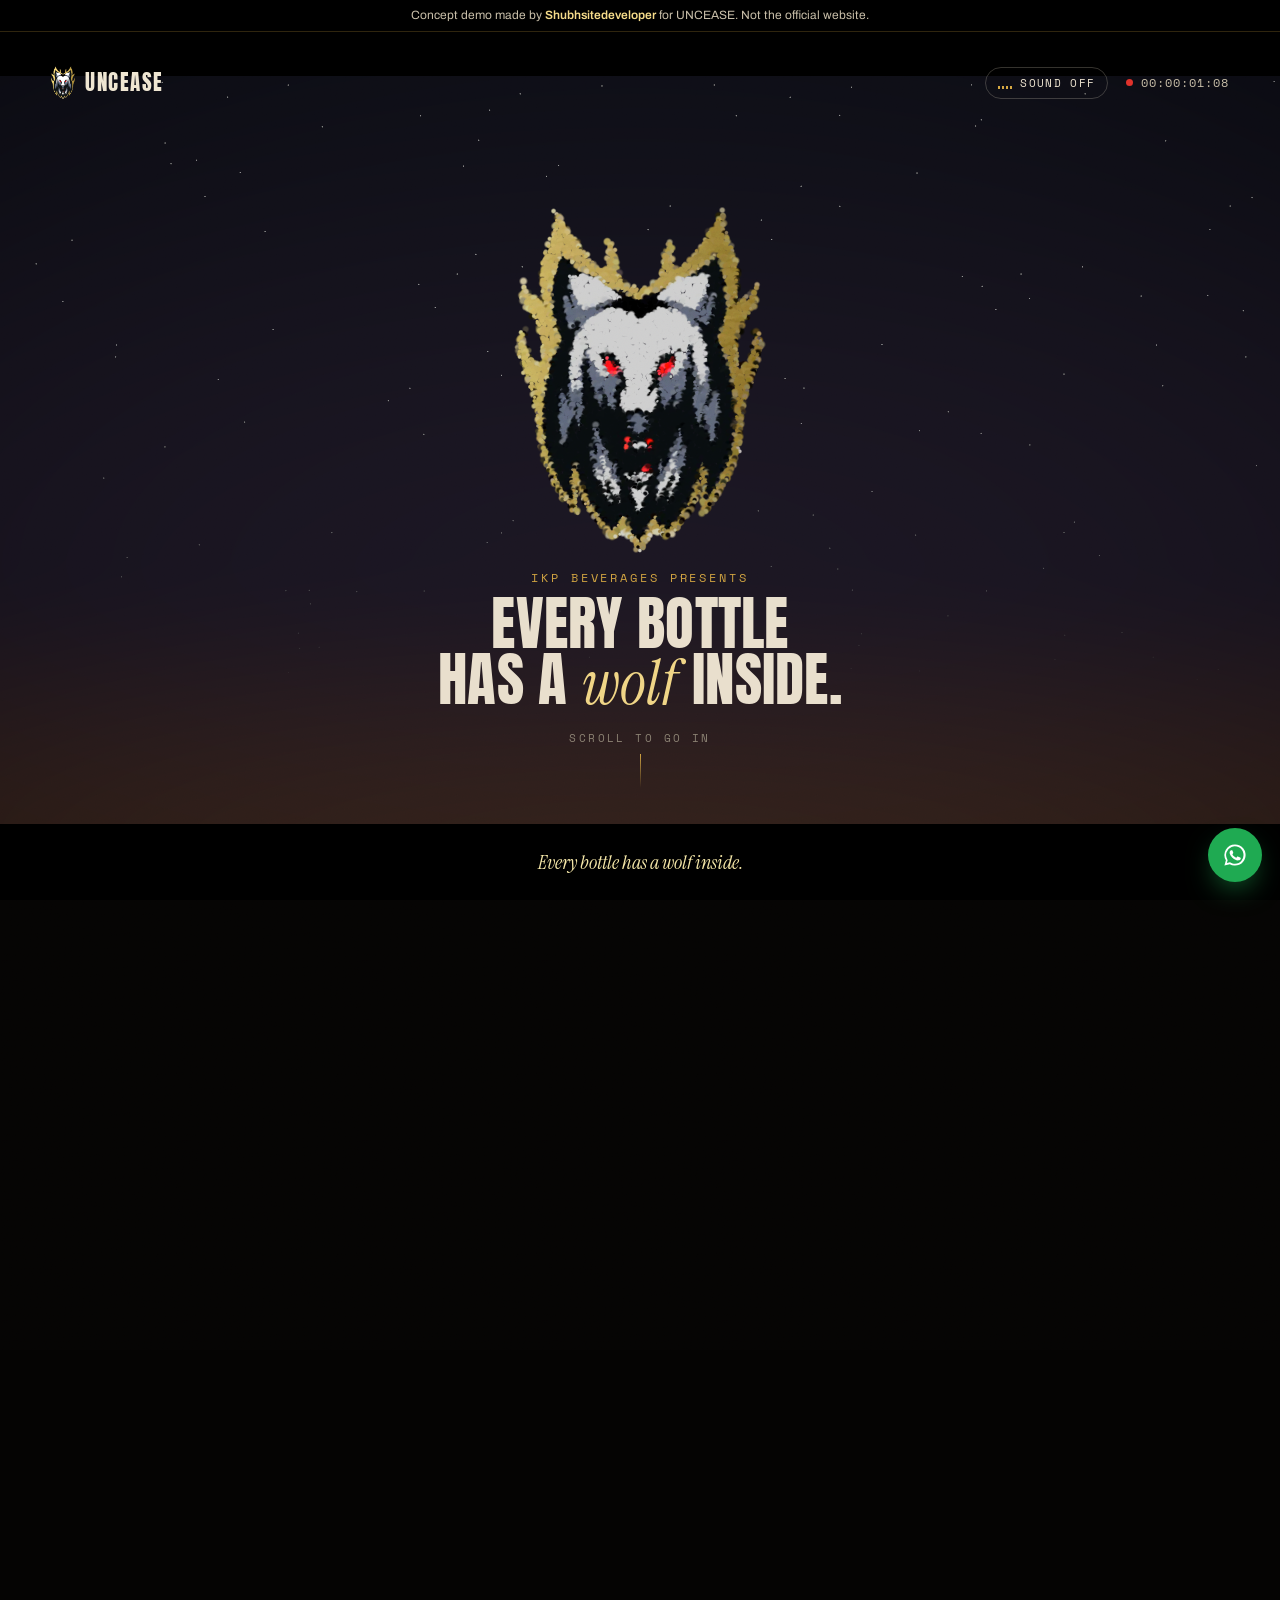
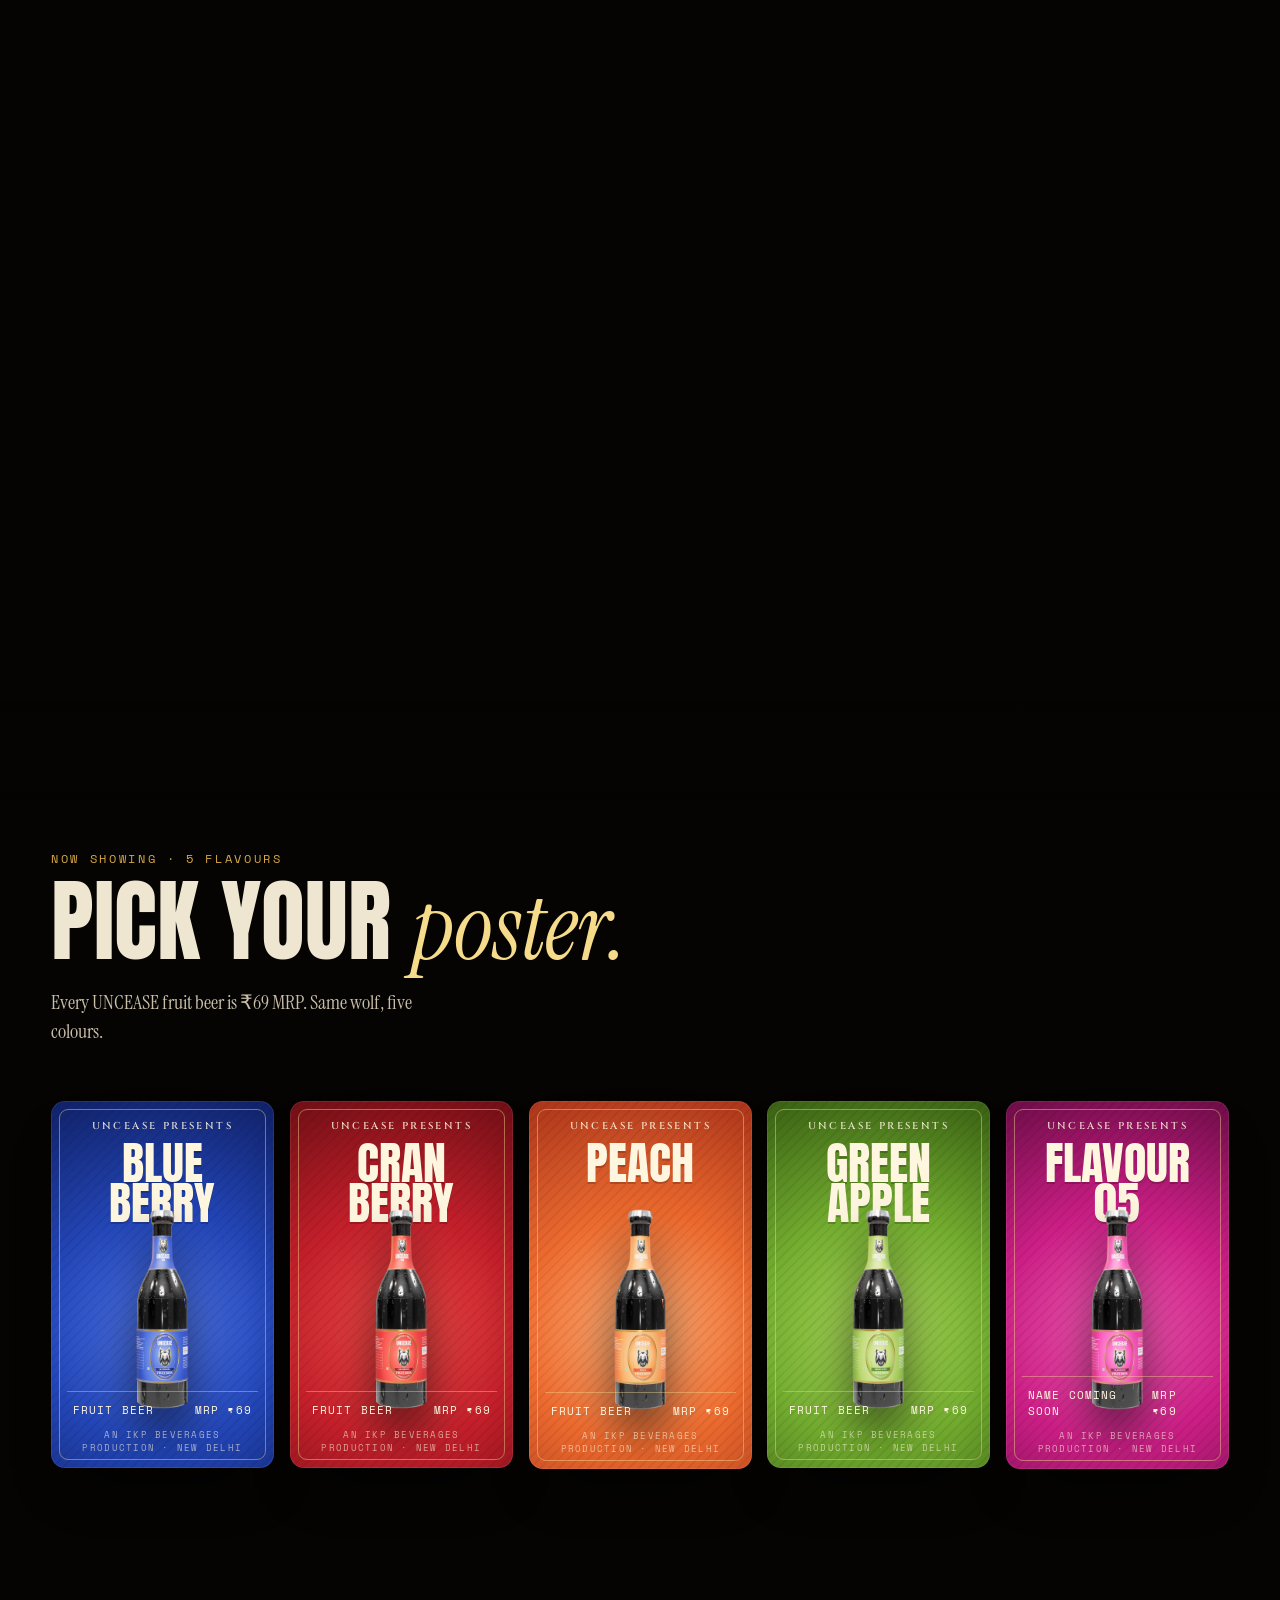
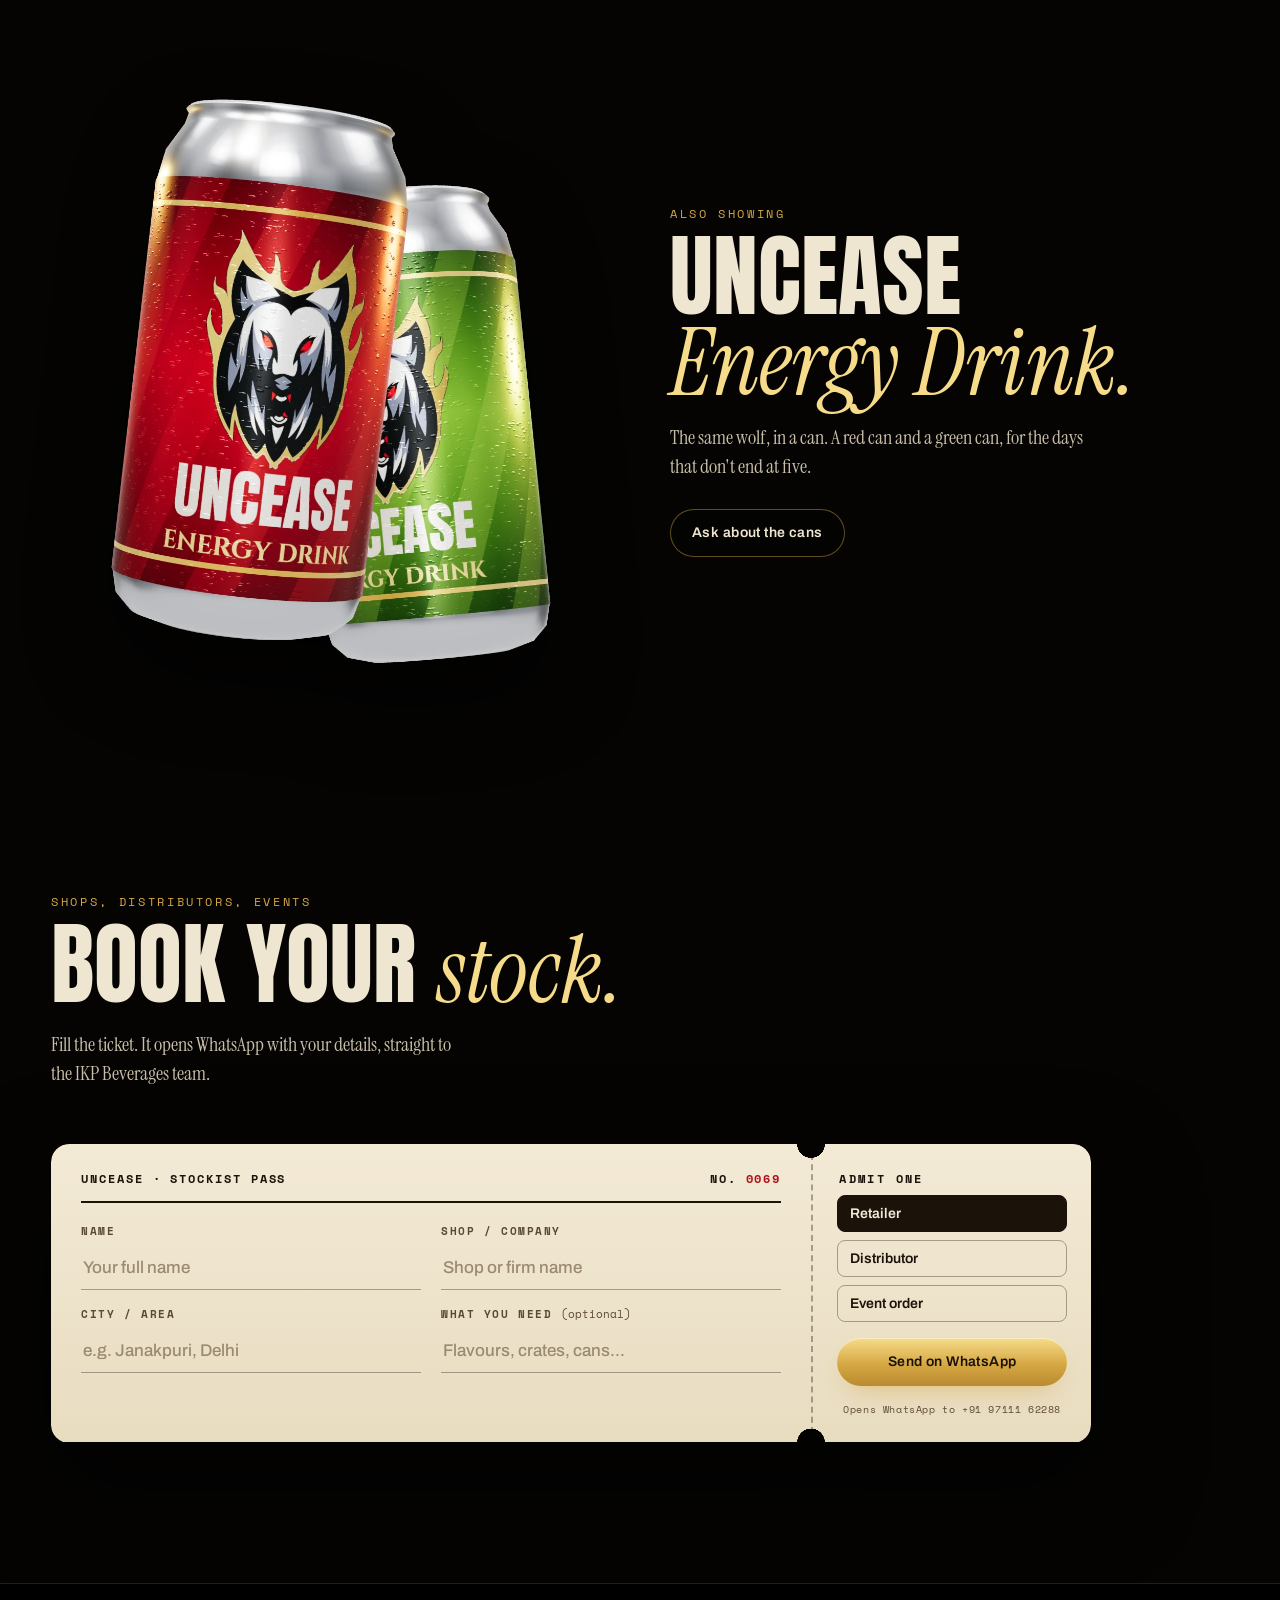
==== demos/uncease-film/index.html @ 134c370e "Add UNCEASE 'Inside the Bottle' film demo; fix v1 label layout and tier detection Co-Authored-By: Cl" ====
<!doctype html>
<html lang="en">
<head>
<meta charset="utf-8">
<meta name="viewport" content="width=device-width, initial-scale=1, viewport-fit=cover">
<meta name="robots" content="noindex,nofollow">
<title>UNCEASE | Inside the Bottle</title>
<meta name="description" content="A one-shot film through a bottle of UNCEASE fruit beer. Five flavours, one wolf. Made by IKP Beverages Company, New Delhi.">
<meta name="theme-color" content="#050403">
<meta property="og:title" content="UNCEASE | Inside the Bottle">
<meta property="og:description" content="Scroll into a bottle of UNCEASE fruit beer. Five flavours, one wolf.">
<meta property="og:image" content="assets/og.jpg">
<link rel="icon" type="image/png" href="assets/wolf-icon.png">
<link rel="preconnect" href="https://fonts.googleapis.com">
<link rel="preconnect" href="https://fonts.gstatic.com" crossorigin>
<link href="https://fonts.googleapis.com/css2?family=Anton&family=Archivo:wght@400;500;600;700&family=Cinzel:wght@600;700&family=Instrument+Serif:ital@0;1&family=Space+Mono:wght@400;700&display=swap" rel="stylesheet">
<link rel="stylesheet" href="style.css">
</head>
<body class="is-loading">

<div class="ribbon" role="note"><span>Concept demo made by <a href="https://shubhsitedeveloper.github.io/" target="_blank" rel="noopener">Shubhsitedeveloper</a> for UNCEASE. Not the official website.</span></div>

<!-- loader: chilling the bottle -->
<div class="loader" aria-hidden="true">
  <div class="cap"><svg viewBox="0 0 200 200"><defs><radialGradient id="cg" cx="40%" cy="35%" r="70%"><stop offset="0" stop-color="#fff3c4"/><stop offset=".45" stop-color="#d6a843"/><stop offset="1" stop-color="#6b4a12"/></radialGradient></defs>
    <path d="M100 6 L109 18 L124 9 L129 24 L146 20 L146 37 L163 37 L158 53 L174 59 L164 72 L177 83 L163 92 L171 106 L155 111 L158 127 L141 127 L138 143 L122 139 L115 154 L102 145 L92 158 L82 145 L68 154 L62 139 L46 142 L44 126 L27 125 L31 109 L16 102 L25 89 L12 78 L26 69 L17 55 L33 50 L29 34 L46 35 L46 18 L62 23 L68 8 L82 17 Z" fill="url(#cg)" transform="translate(0 20)"/>
  </svg><img src="assets/wolf-icon.png" alt=""></div>
  <p class="loader__t">Chilling your bottle</p>
  <p class="loader__deg"><b>30</b>°C</p>
</div>

<canvas id="gl" aria-hidden="true"></canvas>
<div class="fade" aria-hidden="true"></div>
<div class="grain" aria-hidden="true"></div>
<div class="bars" aria-hidden="true"><i class="bar bar--t"></i><i class="bar bar--b"></i></div>

<header class="nav">
  <a class="brand" href="#top" aria-label="UNCEASE, back to start"><img src="assets/wolf-icon.png" alt="" width="26" height="36"><span>UNCEASE</span></a>
  <div class="hud-tr">
    <button class="snd" type="button" aria-pressed="false"><span class="snd__eq"><i></i><i></i><i></i><i></i></span><span class="snd__l">Sound off</span></button>
    <span class="tc" aria-hidden="true">00:00:00:00</span>
  </div>
</header>

<main id="top">
  <!-- THE FILM -->
  <section id="film" class="film" aria-label="Inside the bottle, a scroll film">
    <div class="film__stage">
      <!-- intro -->
      <div class="intro">
        <p class="intro__k">IKP Beverages presents</p>
        <h1 class="intro__t">Every bottle<br>has a <em>wolf</em> inside.</h1>
        <p class="intro__cue"><span>Scroll to go in</span><i></i></p>
      </div>
      <!-- chapters -->
      <div class="chap" aria-live="polite">
        <p class="chap__n">Chapter <b>01</b> / 05</p>
        <div class="chap__titles">
          <h2 class="chap__t" data-i="0">Blueberry</h2>
          <h2 class="chap__t" data-i="1">Cranberry</h2>
          <h2 class="chap__t" data-i="2">Peach</h2>
          <h2 class="chap__t" data-i="3">Green Apple</h2>
          <h2 class="chap__t" data-i="4">Flavour 05</h2>
        </div>
        <p class="chap__d">Deep berry colour, lively fizz.</p>
      </div>
      <!-- depth gauge -->
      <div class="gauge" aria-hidden="true">
        <span class="gauge__l">to the cap</span>
        <b class="gauge__v">23.0</b><span class="gauge__u">cm</span>
        <div class="gauge__rail"><i class="gauge__fill"></i>
          <span style="--y:.1;--c:#4f74e6"></span><span style="--y:.3;--c:#ee4a46"></span><span style="--y:.5;--c:#ffb27a"></span><span style="--y:.7;--c:#a9d65a"></span><span style="--y:.9;--c:#f25bb2"></span>
        </div>
      </div>
      <!-- subtitles -->
      <p class="sub" aria-hidden="true"></p>
      <!-- outro -->
      <div class="outro">
        <p class="outro__hi" lang="hi">रुकना मना है।</p>
        <h2 class="outro__t">Never <em>cease.</em></h2>
        <div class="outro__cta"><a class="btn btn--gold" href="#showing">See the flavours</a><a class="btn btn--ghost" href="#ticket">Stock UNCEASE</a></div>
      </div>
    </div>
  </section>

  <!-- NOW SHOWING -->
  <section id="showing" class="showing">
    <div class="wrap">
      <header class="sec-h rv">
        <p class="eyebrow">Now showing · 5 flavours</p>
        <h2 class="h2">Pick your <em>poster.</em></h2>
        <p class="lede">Every UNCEASE fruit beer is ₹69 MRP. Same wolf, five colours.</p>
      </header>
    </div>
    <div class="posters" tabindex="0" aria-label="Flavour posters, scroll sideways on phones">
      <article class="poster rv" style="--c1:#2346b8;--c2:#0f1f63;--c3:#4f74e6">
        <p class="poster__top">UNCEASE presents</p>
        <h3 class="poster__t">Blue<br>berry</h3>
        <img class="poster__img" src="assets/products/bottle-0.webp" alt="UNCEASE Blueberry fruit beer bottle" width="568" height="2104" loading="lazy">
        <div class="poster__foot"><span>Fruit beer</span><span>MRP ₹69</span></div>
        <p class="poster__cr">An IKP Beverages production · New Delhi</p>
      </article>
      <article class="poster rv" style="--c1:#c4202b;--c2:#6d0d14;--c3:#ee4a46">
        <p class="poster__top">UNCEASE presents</p>
        <h3 class="poster__t">Cran<br>berry</h3>
        <img class="poster__img" src="assets/products/bottle-1.webp" alt="UNCEASE Cranberry fruit beer bottle" width="568" height="2104" loading="lazy">
        <div class="poster__foot"><span>Fruit beer</span><span>MRP ₹69</span></div>
        <p class="poster__cr">An IKP Beverages production · New Delhi</p>
      </article>
      <article class="poster rv" style="--c1:#ee6b2f;--c2:#a7321a;--c3:#ffb27a">
        <p class="poster__top">UNCEASE presents</p>
        <h3 class="poster__t">Peach</h3>
        <img class="poster__img" src="assets/products/bottle-2.webp" alt="UNCEASE Peach fruit beer bottle" width="568" height="2104" loading="lazy">
        <div class="poster__foot"><span>Fruit beer</span><span>MRP ₹69</span></div>
        <p class="poster__cr">An IKP Beverages production · New Delhi</p>
      </article>
      <article class="poster rv" style="--c1:#73ad2f;--c2:#365c12;--c3:#a9d65a">
        <p class="poster__top">UNCEASE presents</p>
        <h3 class="poster__t">Green<br>apple</h3>
        <img class="poster__img" src="assets/products/bottle-3.webp" alt="UNCEASE Green Apple fruit beer bottle" width="568" height="2104" loading="lazy">
        <div class="poster__foot"><span>Fruit beer</span><span>MRP ₹69</span></div>
        <p class="poster__cr">An IKP Beverages production · New Delhi</p>
      </article>
      <article class="poster rv" style="--c1:#cc1f86;--c2:#6a0b45;--c3:#f25bb2">
        <p class="poster__top">UNCEASE presents</p>
        <h3 class="poster__t">Flavour<br>05</h3>
        <img class="poster__img" src="assets/products/bottle-4.webp" alt="UNCEASE fifth flavour fruit beer bottle with pink label" width="568" height="2104" loading="lazy">
        <div class="poster__foot"><span>Name coming soon</span><span>MRP ₹69</span></div>
        <p class="poster__cr">An IKP Beverages production · New Delhi</p>
      </article>
    </div>
  </section>

  <!-- ALSO SHOWING -->
  <section class="also">
    <div class="wrap also__grid">
      <div class="also__img rv"><img src="assets/products/cans-0.webp" alt="UNCEASE Energy Drink, red can and green can" width="899" height="1141" loading="lazy"></div>
      <div class="rv">
        <p class="eyebrow">Also showing</p>
        <h2 class="h2">UNCEASE<br><em>Energy Drink.</em></h2>
        <p class="lede">The same wolf, in a can. A red can and a green can, for the days that don't end at five.</p>
        <a class="btn btn--ghost" href="#ticket">Ask about the cans</a>
      </div>
    </div>
  </section>

  <!-- TICKET (stockist form) -->
  <section id="ticket" class="ticket-sec">
    <div class="wrap">
      <header class="sec-h rv">
        <p class="eyebrow">Shops, distributors, events</p>
        <h2 class="h2">Book your <em>stock.</em></h2>
        <p class="lede">Fill the ticket. It opens WhatsApp with your details, straight to the IKP Beverages team.</p>
      </header>
      <form class="ticket rv" id="ticketForm" novalidate>
        <div class="ticket__main">
          <div class="ticket__head"><span>UNCEASE · Stockist pass</span><span class="ticket__no">No. <b>0069</b></span></div>
          <div class="ticket__grid">
            <div class="field"><label for="t-name">Name</label><input id="t-name" name="name" autocomplete="name" required placeholder="Your full name"></div>
            <div class="field"><label for="t-shop">Shop / company</label><input id="t-shop" name="shop" autocomplete="organization" placeholder="Shop or firm name"></div>
            <div class="field"><label for="t-city">City / area</label><input id="t-city" name="city" autocomplete="address-level2" required placeholder="e.g. Janakpuri, Delhi"></div>
            <div class="field"><label for="t-need">What you need <span class="opt">(optional)</span></label><input id="t-need" name="need" placeholder="Flavours, crates, cans..."></div>
          </div>
          <p class="form__err" role="alert" hidden>Please add your name and city.</p>
        </div>
        <div class="ticket__stub">
          <fieldset><legend>Admit one</legend>
            <label><input type="radio" name="type" value="Retailer" checked><span>Retailer</span></label>
            <label><input type="radio" name="type" value="Distributor"><span>Distributor</span></label>
            <label><input type="radio" name="type" value="Event order"><span>Event order</span></label>
          </fieldset>
          <button class="btn btn--gold" type="submit">Send on WhatsApp</button>
          <p class="ticket__note">Opens WhatsApp to +91 97111 62288</p>
        </div>
      </form>
    </div>
  </section>
</main>

<!-- END CREDITS -->
<footer class="credits">
  <div class="credits__roll">
    <img src="assets/wolf-sm.webp" alt="UNCEASE wolf logo" width="120" height="166" loading="lazy">
    <p class="credits__word">UNCEASE</p>
    <dl>
      <div><dt>Starring</dt><dd>Blueberry · Cranberry · Peach · Green Apple · Flavour 05</dd></div>
      <div><dt>Produced by</dt><dd>IKP Beverages Company</dd></div>
      <div><dt>Shot on location</dt><dd>Plot No. 165/20, Kh. No. 36, Brahm Puri Industrial Area, Phase-I, New Delhi 110041</dd></div>
      <div><dt>Box office</dt><dd><a href="tel:+919711162288">+91 97111 62288</a> · <a href="tel:+919044994388">+91 90449 94388</a></dd></div>
      <div><dt>Storage</dt><dd>Serve chilled. Do not freeze the bottle.</dd></div>
      <div><dt>Site concept</dt><dd><a href="https://shubhsitedeveloper.github.io/" target="_blank" rel="noopener">Shubhsitedeveloper</a></dd></div>
    </dl>
    <p class="credits__end">© 2026 UNCEASE · Trademark of IKP Beverages</p>
  </div>
</footer>

<a class="wa" href="https://wa.me/919711162288?text=Hi%2C%20I%20want%20to%20know%20more%20about%20UNCEASE%20fruit%20beer." target="_blank" rel="noopener" aria-label="Chat on WhatsApp">
  <svg viewBox="0 0 32 32" width="26" height="26" aria-hidden="true"><path fill="currentColor" d="M16 3a13 13 0 0 0-11.2 19.6L3 29l6.6-1.7A13 13 0 1 0 16 3zm0 23.7c-2 0-4-.5-5.7-1.6l-.4-.2-3.9 1 1-3.8-.3-.4A10.7 10.7 0 1 1 16 26.7zm5.9-8c-.3-.2-1.9-.9-2.2-1-.3-.1-.5-.2-.7.2l-1 1.2c-.2.2-.4.2-.7.1-.3-.2-1.4-.5-2.6-1.6-1-.9-1.6-1.9-1.8-2.2-.2-.3 0-.5.1-.7l.5-.6.3-.5c.1-.2 0-.4 0-.6l-1-2.4c-.3-.6-.5-.5-.7-.5h-.6c-.2 0-.6.1-.9.4-.3.3-1.2 1.1-1.2 2.8s1.2 3.2 1.4 3.5c.2.2 2.4 3.6 5.8 5 .8.4 1.4.6 1.9.7.8.3 1.5.2 2.1.1.6-.1 1.9-.8 2.2-1.5.3-.7.3-1.4.2-1.5l-.6-.4z"/></svg>
</a>

<script src="assets/gsap.min.js"></script>
<script src="assets/ScrollTrigger.min.js"></script>
<script src="assets/lenis.min.js"></script>
<script type="importmap">{"imports":{"three":"./assets/three/three.module.js","three/addons/":"./assets/three/addons/"}}</script>
<script type="module" src="app.js"></script>
</body>
</html>
---- demos/uncease-film/style.css ----
:root{
  --ink:#050403; --coal:#0f0c09; --cream:#efe6d2; --cream-2:#c9bfa9; --mute:#8f8676;
  --gold:#d6a843; --gold-hi:#f6dc8a; --gold-lo:#7a5418; --red:#e0322b;
  --ribbon:32px; --gut:clamp(16px,4vw,56px); --bar:0px;
  --ease:cubic-bezier(.2,.7,.2,1); --ease-out:cubic-bezier(.16,1,.3,1);
  --display:'Anton',Impact,'Arial Narrow',sans-serif; --serif:'Instrument Serif',Georgia,serif;
  --mono:'Space Mono',ui-monospace,monospace; --sans:'Archivo',system-ui,sans-serif;
}
*{box-sizing:border-box}
html{background:var(--ink);-webkit-text-size-adjust:100%}
html.lenis,html.lenis body{height:auto}
.lenis.lenis-smooth{scroll-behavior:auto!important}
body{margin:0;background:var(--ink);color:var(--cream);font:400 16px/1.6 var(--sans);-webkit-font-smoothing:antialiased;overflow-x:hidden}
body.is-loading{overflow:hidden;height:100svh}
img{display:block;max-width:100%;height:auto}
a{color:inherit}
em{font-family:var(--serif);font-style:italic;font-weight:400;text-transform:none;letter-spacing:0}
::selection{background:var(--gold);color:var(--ink)}
:focus-visible{outline:2px solid var(--gold-hi);outline-offset:3px;border-radius:4px}

.ribbon{position:fixed;inset:0 0 auto 0;height:var(--ribbon);z-index:95;display:flex;align-items:center;justify-content:center;padding:0 12px;background:#000;color:var(--cream-2);font-size:12px;border-bottom:1px solid rgba(214,168,67,.22)}
.ribbon>span{white-space:nowrap;overflow:hidden;text-overflow:ellipsis}
.ribbon a{color:var(--gold-hi);font-weight:600;text-decoration:none}
@media(max-width:520px){:root{--ribbon:38px}.ribbon{font-size:11px;line-height:1.25;text-align:center}.ribbon>span{white-space:normal}}

/* loader */
.loader{position:fixed;inset:0;z-index:90;background:var(--ink);display:grid;place-items:center;align-content:center;gap:14px;transition:opacity .8s var(--ease),visibility .8s}
.loader.is-out{opacity:0;visibility:hidden}
.cap{position:relative;width:120px;height:120px;animation:spin 6s linear infinite}
.cap svg{width:100%;height:100%;filter:drop-shadow(0 10px 30px rgba(214,168,67,.35))}
.cap img{position:absolute;left:50%;top:50%;width:38%;transform:translate(-50%,-50%);animation:spin 6s linear infinite reverse}
@keyframes spin{to{transform:rotate(360deg)}}
.cap img{animation-name:spinr}@keyframes spinr{from{transform:translate(-50%,-50%) rotate(0)}to{transform:translate(-50%,-50%) rotate(-360deg)}}
.loader__t{margin:10px 0 0;font:400 12px var(--mono);letter-spacing:.22em;text-transform:uppercase;color:var(--mute)}
.loader__deg{margin:0;font:400 54px/1 var(--display);color:var(--cream);font-variant-numeric:tabular-nums}
.loader__deg b{font-weight:400;display:inline-block;min-width:2ch;text-align:right}

/* canvas & overlays */
#gl{position:fixed;inset:0;width:100%;height:100%;z-index:0;display:block}
.fade{position:fixed;inset:0;z-index:3;pointer-events:none;opacity:0;background:#000}
.grain{position:fixed;inset:-50%;z-index:4;pointer-events:none;opacity:.08;mix-blend-mode:overlay;
  background-image:url("data:image/svg+xml,%3Csvg xmlns='http://www.w3.org/2000/svg' width='180' height='180'%3E%3Cfilter id='n'%3E%3CfeTurbulence type='fractalNoise' baseFrequency='.85' numOctaves='2' stitchTiles='stitch'/%3E%3C/filter%3E%3Crect width='100%25' height='100%25' filter='url(%23n)'/%3E%3C/svg%3E");animation:grain 1s steps(5) infinite}
@keyframes grain{0%{transform:translate(0,0)}25%{transform:translate(-3%,2%)}50%{transform:translate(2%,-3%)}75%{transform:translate(-2%,-1%)}100%{transform:translate(0,0)}}
.bars{position:fixed;inset:0;z-index:5;pointer-events:none}
.bar{position:absolute;left:0;right:0;height:var(--bar);background:#000}
.bar--t{top:0}.bar--b{bottom:0}

/* nav + HUD */
.nav{position:fixed;top:calc(var(--ribbon) + max(var(--bar) - 56px, 0px));left:0;right:0;z-index:60;display:flex;align-items:center;justify-content:space-between;padding:14px var(--gut)}
.brand{display:flex;align-items:center;gap:10px;text-decoration:none}
.brand img{width:24px}
.brand span{font:400 21px/1 var(--display);letter-spacing:.07em}
.hud-tr{display:flex;align-items:center;gap:18px}
.tc{font:400 12px var(--mono);letter-spacing:.08em;color:var(--cream-2);font-variant-numeric:tabular-nums}
.tc::before{content:"";display:inline-block;width:7px;height:7px;border-radius:50%;background:var(--red);margin-right:8px;vertical-align:1px;animation:rec 1.2s steps(1) infinite}
@keyframes rec{50%{opacity:.2}}
.snd{display:flex;align-items:center;gap:8px;background:none;border:1px solid rgba(239,230,210,.22);color:var(--cream);border-radius:999px;padding:7px 12px;font:400 11px var(--mono);letter-spacing:.12em;text-transform:uppercase;cursor:pointer;transition:border-color .2s}
.snd:hover{border-color:var(--gold)}
.snd__eq{display:flex;gap:2px;align-items:flex-end;height:12px}
.snd__eq i{width:2px;height:3px;background:var(--gold)}
.snd[aria-pressed=true] .snd__eq i{animation:eq .9s ease-in-out infinite}
.snd__eq i:nth-child(2){animation-delay:.2s}.snd__eq i:nth-child(3){animation-delay:.4s}.snd__eq i:nth-child(4){animation-delay:.1s}
@keyframes eq{0%,100%{height:3px}50%{height:12px}}
@media(max-width:600px){.tc{display:none}}

/* film */
main{position:relative;z-index:6}
.film{position:relative;height:1500vh}
.film__stage{position:sticky;top:0;height:100vh;height:100svh;overflow:hidden}
.intro{position:absolute;left:0;right:0;bottom:calc(var(--bar) + 36px);text-align:center;padding:0 var(--gut)}
.intro__k{margin:0 0 10px;font:400 12px var(--mono);letter-spacing:.24em;text-transform:uppercase;color:var(--gold)}
.intro__t{margin:0;font:400 clamp(38px,4.6vw,76px)/.95 var(--display);text-transform:uppercase;letter-spacing:.005em}
.intro__t em{color:var(--gold-hi);font-size:1.06em}
.intro__cue{margin:18px 0 0;display:flex;flex-direction:column;align-items:center;gap:8px;font:400 11px var(--mono);letter-spacing:.22em;text-transform:uppercase;color:var(--mute)}
.intro__cue i{width:1px;height:34px;background:linear-gradient(var(--gold),transparent);animation:cue 1.8s var(--ease) infinite;transform-origin:top}
@keyframes cue{0%{transform:scaleY(0)}50%{transform:scaleY(1)}100%{transform:scaleY(1);opacity:0}}

.chap{position:absolute;left:var(--gut);bottom:calc(var(--bar) + 40px);right:var(--gut);opacity:0;pointer-events:none}
.chap__n{margin:0 0 6px;font:400 12px var(--mono);letter-spacing:.2em;text-transform:uppercase;color:var(--gold)}
.chap__n b{font-weight:700;color:var(--cream)}
.chap__titles{position:relative;height:clamp(56px,7.4vw,118px);overflow:hidden}
.chap__t{position:absolute;left:0;bottom:0;margin:0;white-space:nowrap;font:400 clamp(56px,7.4vw,118px)/.94 var(--display);text-transform:uppercase;will-change:transform}
.chap__d{margin:12px 0 0;font:italic 400 clamp(19px,1.7vw,24px)/1.3 var(--serif);color:var(--cream)}

.gauge{position:absolute;right:var(--gut);top:50%;transform:translateY(-50%);display:grid;justify-items:end;gap:2px;opacity:0;font-family:var(--mono)}
.gauge__l{font-size:10px;letter-spacing:.2em;text-transform:uppercase;color:var(--mute)}
.gauge__v{font:400 34px/1 var(--display);font-variant-numeric:tabular-nums;color:var(--cream)}
.gauge__u{font-size:11px;color:var(--gold);letter-spacing:.14em;margin-top:-2px}
.gauge__rail{position:relative;width:2px;height:min(38vh,300px);margin-top:12px;background:rgba(239,230,210,.14)}
.gauge__fill{position:absolute;left:0;right:0;bottom:0;height:0;background:linear-gradient(0deg,var(--gold),var(--gold-hi))}
.gauge__rail span{position:absolute;right:-5px;bottom:calc(var(--y) * 100%);width:12px;height:2px;background:var(--c)}
@media(max-width:700px){.gauge{top:auto;bottom:calc(var(--bar) + 150px);transform:none}.gauge__rail{height:120px}.gauge__v{font-size:26px}}

.sub{position:absolute;left:50%;bottom:calc(var(--bar) * .5 - 14px);transform:translateX(-50%);margin:0;max-width:90vw;text-align:center;font:italic 400 clamp(18px,1.6vw,24px)/1.25 var(--serif);color:#f5e7a8;text-shadow:0 1px 0 #000,0 0 12px rgba(0,0,0,.8);opacity:0;transition:opacity .35s;z-index:7;white-space:nowrap}
.sub.on{opacity:1}

.outro{position:absolute;left:0;right:0;bottom:calc(var(--bar) + 34px);text-align:center;padding:0 var(--gut);opacity:0;visibility:hidden}
.outro__hi{margin:0;font:500 16px var(--sans);letter-spacing:.08em;color:var(--gold-hi)}
.outro__t{margin:6px 0 18px;font:400 clamp(64px,11vw,180px)/.86 var(--display);text-transform:uppercase}
.outro__t em{color:var(--gold-hi);font-size:1.05em}
.outro__cta{display:flex;gap:12px;justify-content:center;flex-wrap:wrap}

/* buttons */
.btn{--h:48px;display:inline-flex;align-items:center;justify-content:center;height:var(--h);padding:0 22px;border-radius:999px;font:600 14px/1 var(--sans);letter-spacing:.03em;text-decoration:none;cursor:pointer;border:0;transition:transform .2s var(--ease),box-shadow .3s,color .2s;-webkit-tap-highlight-color:transparent}
.btn:active{transform:scale(.97)}
.btn--gold{background:linear-gradient(180deg,var(--gold-hi),var(--gold) 55%,#b98a30);color:#1a1206;box-shadow:inset 0 1px 0 rgba(255,255,255,.5),0 10px 26px -12px rgba(214,168,67,.8)}
.btn--ghost{background:rgba(0,0,0,.25);color:var(--cream);box-shadow:inset 0 0 0 1px rgba(214,168,67,.45)}
.btn--ghost:hover{box-shadow:inset 0 0 0 1px var(--gold);color:var(--gold-hi)}

/* sections after the film */
.wrap{max-width:1280px;margin:0 auto;padding:0 var(--gut)}
.eyebrow{margin:0 0 14px;font:400 12px var(--mono);letter-spacing:.22em;text-transform:uppercase;color:var(--gold)}
.h2{margin:0;font:400 clamp(48px,7vw,112px)/.9 var(--display);text-transform:uppercase}
.h2 em{color:var(--gold-hi);font-size:1.04em}
.lede{margin:18px 0 0;font:400 clamp(19px,1.6vw,23px)/1.4 var(--serif);color:var(--cream-2);max-width:46ch}
.sec-h{margin-bottom:56px}

.showing{position:relative;padding:150px 0 120px;background:linear-gradient(180deg,rgba(5,4,3,0),var(--ink) 120px)}
.posters{display:grid;grid-template-columns:repeat(5,minmax(0,1fr));gap:16px;max-width:1440px;margin:0 auto;padding:0 var(--gut) 10px}
.poster{position:relative;aspect-ratio:2/3.3;border-radius:14px;overflow:hidden;padding:18px 16px 14px;display:flex;flex-direction:column;isolation:isolate;
  background:radial-gradient(120% 70% at 50% 62%,var(--c3),var(--c1) 45%,var(--c2));box-shadow:0 30px 60px -30px rgba(0,0,0,.9),inset 0 0 0 1px rgba(255,255,255,.08);
  transform:perspective(900px) rotateX(var(--rx,0deg)) rotateY(var(--ry,0deg));transition:transform .5s var(--ease-out)}
.poster::before{content:"";position:absolute;inset:8px;border:1px solid rgba(246,220,138,.45);border-radius:9px;pointer-events:none;z-index:2}
.poster::after{content:"";position:absolute;inset:0;z-index:-1;background:repeating-linear-gradient(135deg,rgba(0,0,0,.06) 0 2px,transparent 2px 7px)}
.poster__top{margin:0;text-align:center;font:600 10px 'Cinzel',serif;letter-spacing:.24em;text-transform:uppercase;color:rgba(255,246,223,.85)}
.poster__t{margin:10px 0 0;text-align:center;font:400 clamp(34px,3.6vw,58px)/.86 var(--display);text-transform:uppercase;color:#fff6df;text-shadow:0 2px 0 rgba(0,0,0,.2);position:relative;z-index:1}
.poster__img{position:absolute;left:50%;bottom:58px;height:55%;width:auto;transform:translateX(-50%) translateY(0);filter:drop-shadow(0 24px 22px rgba(0,0,0,.55));transition:transform .6s var(--ease-out);z-index:1}
.poster:hover .poster__img{transform:translateX(-50%) translateY(-10px) rotate(-2deg)}
.poster__foot{margin-top:auto;display:flex;justify-content:space-between;padding:10px 6px 4px;border-top:1px solid rgba(246,220,138,.4);font:400 11px var(--mono);letter-spacing:.1em;text-transform:uppercase;color:#fff6df;position:relative;z-index:2}
.poster__cr{margin:6px 0 0;text-align:center;font:400 9px var(--mono);letter-spacing:.14em;text-transform:uppercase;color:rgba(255,246,223,.6);position:relative;z-index:2}
@media(max-width:1000px){
  .posters{display:flex;overflow-x:auto;scroll-snap-type:x mandatory;gap:12px;padding-bottom:18px;scrollbar-width:none}
  .posters::-webkit-scrollbar{display:none}
  .poster{flex:0 0 min(72vw,300px);scroll-snap-align:center}
}

.also{padding:90px 0 110px}
.also__grid{display:grid;grid-template-columns:1fr 1fr;gap:60px;align-items:center}
.also__img img{width:min(100%,460px);margin:0 auto;filter:drop-shadow(0 40px 40px rgba(0,0,0,.6))}
.also .btn{margin-top:28px}
@media(max-width:800px){.also__grid{grid-template-columns:1fr;gap:20px}.also__img img{width:min(80%,340px)}}

/* ticket form */
.ticket-sec{padding:110px 0 140px}
.ticket{display:grid;grid-template-columns:1fr 280px;max-width:1040px;filter:drop-shadow(0 40px 50px rgba(0,0,0,.6))}
.ticket__main,.ticket__stub{background:linear-gradient(180deg,#f3ead6,#e8dcc0);color:#1b130a;position:relative}
.ticket__main{border-radius:18px 0 0 18px;padding:26px 30px 28px;-webkit-mask:radial-gradient(circle 14px at 100% 0,transparent 98%,#000) top/100% 51% no-repeat,radial-gradient(circle 14px at 100% 100%,transparent 98%,#000) bottom/100% 51% no-repeat;mask:radial-gradient(circle 14px at 100% 0,transparent 98%,#000) top/100% 51% no-repeat,radial-gradient(circle 14px at 100% 100%,transparent 98%,#000) bottom/100% 51% no-repeat}
.ticket__stub{border-radius:0 18px 18px 0;padding:26px 24px;border-left:2px dashed rgba(27,19,10,.35);display:flex;flex-direction:column;gap:16px;
  -webkit-mask:radial-gradient(circle 14px at 0 0,transparent 98%,#000) top/100% 51% no-repeat,radial-gradient(circle 14px at 0 100%,transparent 98%,#000) bottom/100% 51% no-repeat;mask:radial-gradient(circle 14px at 0 0,transparent 98%,#000) top/100% 51% no-repeat,radial-gradient(circle 14px at 0 100%,transparent 98%,#000) bottom/100% 51% no-repeat}
.ticket__head{display:flex;justify-content:space-between;gap:12px;padding-bottom:14px;margin-bottom:20px;border-bottom:2px solid #1b130a;font:700 12px var(--mono);letter-spacing:.16em;text-transform:uppercase}
.ticket__no b{color:#b0121b}
.ticket__grid{display:grid;grid-template-columns:1fr 1fr;gap:16px 20px}
.field label{display:block;margin-bottom:6px;font:700 11px var(--mono);letter-spacing:.14em;text-transform:uppercase;color:#5b4a33}
.opt{font-weight:400;text-transform:none;letter-spacing:0}
.field input{width:100%;padding:12px 2px 10px;border:0;border-bottom:1.5px solid rgba(27,19,10,.35);background:transparent;color:#1b130a;font:500 17px/1.3 var(--sans);border-radius:0}
.field input::placeholder{color:#9a8a70}
.field input:focus{outline:none;border-bottom-color:#b0121b}
.field input[aria-invalid=true]{border-bottom-color:#d21f1f}
.ticket__stub fieldset{border:0;margin:0;padding:0;display:grid;gap:8px}
.ticket__stub legend{margin-bottom:8px;font:700 12px var(--mono);letter-spacing:.2em;text-transform:uppercase}
.ticket__stub label{position:relative;cursor:pointer}
.ticket__stub label input{position:absolute;opacity:0}
.ticket__stub label span{display:block;padding:10px 12px;border:1.5px solid rgba(27,19,10,.35);border-radius:8px;font:600 14px var(--sans);transition:background .2s,color .2s}
.ticket__stub label input:checked+span{background:#1b130a;color:#f3ead6;border-color:#1b130a}
.ticket__stub label input:focus-visible+span{outline:2px solid #b0121b;outline-offset:2px}
.ticket__stub .btn{margin-top:auto}
.ticket__note{margin:0;font:400 10px var(--mono);letter-spacing:.06em;color:#5b4a33;text-align:center}
.form__err{margin:14px 0 0;color:#b0121b;font:600 14px var(--sans)}
@media(max-width:820px){
  .ticket{grid-template-columns:1fr}
  .ticket__main{border-radius:18px 18px 0 0;-webkit-mask:none;mask:none}
  .ticket__stub{border-radius:0 0 18px 18px;border-left:0;border-top:2px dashed rgba(27,19,10,.35);-webkit-mask:none;mask:none}
  .ticket__grid{grid-template-columns:1fr}
  .ticket__stub fieldset{grid-template-columns:repeat(3,1fr)}
  .ticket__stub label span{text-align:center;padding:10px 4px;font-size:13px}
}

/* end credits */
.credits{position:relative;z-index:6;background:#000;padding:110px var(--gut) 50px;text-align:center;border-top:1px solid rgba(214,168,67,.18)}
.credits__roll img{width:84px;margin:0 auto}
.credits__word{margin:12px 0 50px;font:400 56px/1 var(--display);letter-spacing:.08em}
.credits dl{margin:0 auto;max-width:720px;display:grid;gap:26px}
.credits dt{font:400 11px var(--mono);letter-spacing:.24em;text-transform:uppercase;color:var(--gold)}
.credits dd{margin:6px 0 0;font:400 clamp(19px,1.7vw,24px)/1.35 var(--serif);color:var(--cream)}
.credits a{text-decoration:none;border-bottom:1px solid rgba(214,168,67,.4)}
.credits a:hover{color:var(--gold-hi)}
.credits__end{margin:70px 0 0;font:400 11px var(--mono);letter-spacing:.14em;color:var(--mute);text-transform:uppercase}

.wa{position:fixed;right:18px;bottom:calc(18px + env(safe-area-inset-bottom));z-index:80;width:54px;height:54px;border-radius:50%;display:grid;place-items:center;background:#1faa52;color:#fff;box-shadow:0 12px 30px -10px rgba(31,170,82,.8);transition:transform .25s var(--ease),opacity .3s}
.wa.is-hidden{opacity:0;pointer-events:none;transform:scale(.8)}

.rv{opacity:0;transform:translateY(30px);transition:opacity 1s var(--ease-out),transform 1s var(--ease-out)}
.rv.in{opacity:1;transform:none}
.posters .rv.in{transform:perspective(900px) rotateX(var(--rx,0deg)) rotateY(var(--ry,0deg))}
@media (prefers-reduced-motion: reduce){.grain{animation:none}.rv{opacity:1;transform:none;transition:none}.cap,.cap img{animation:none}}
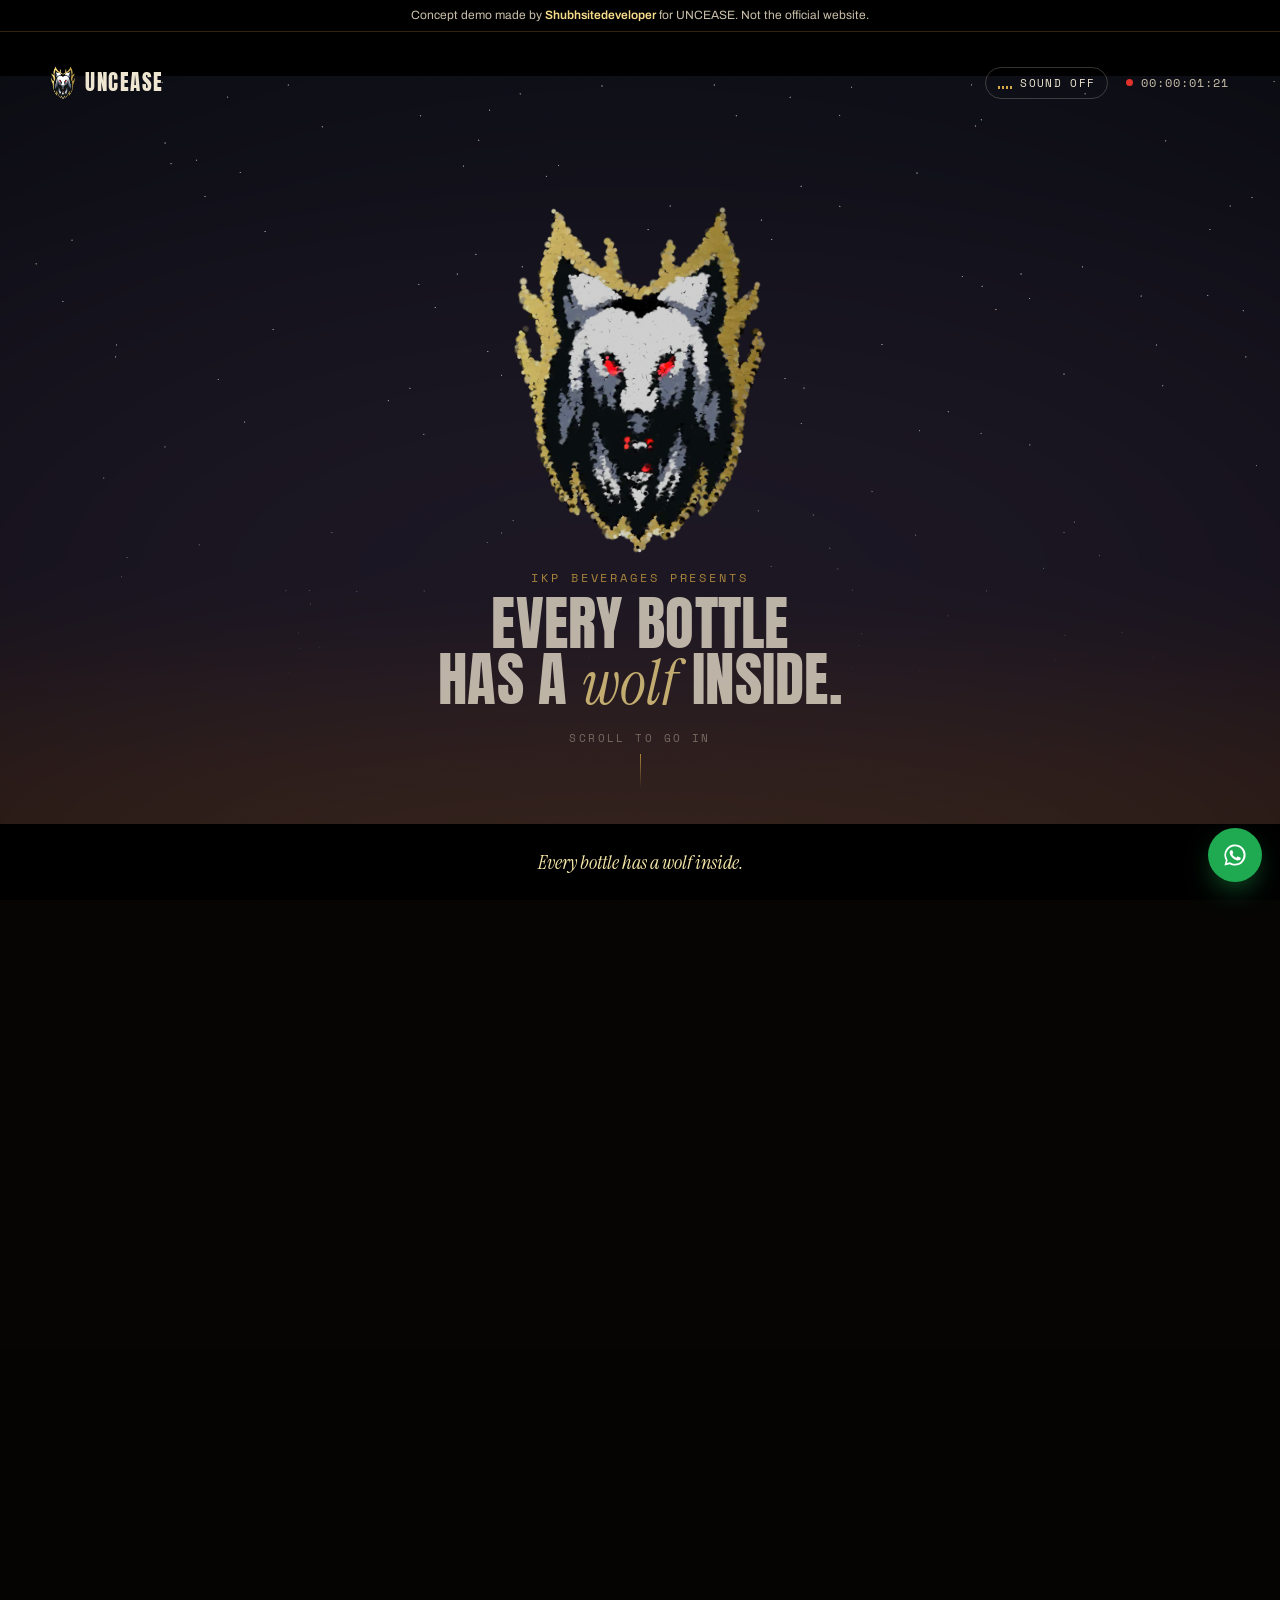
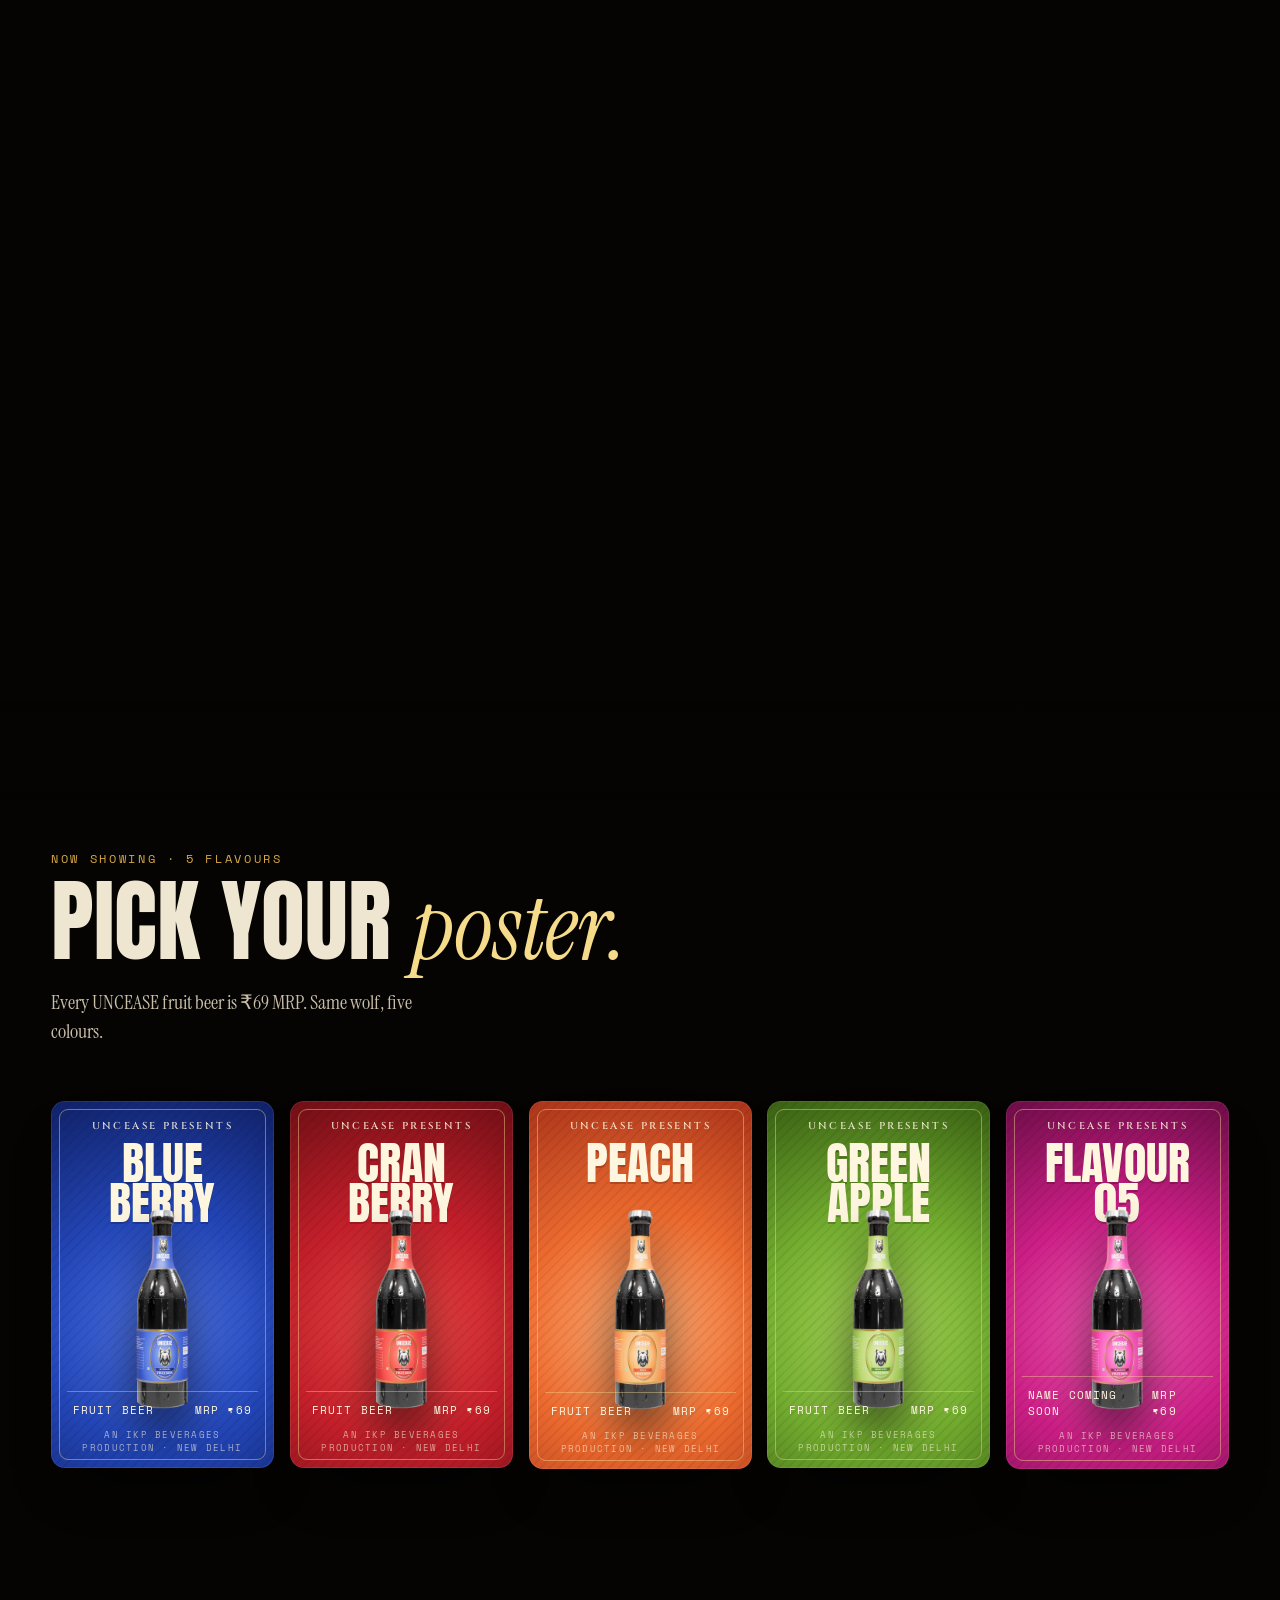
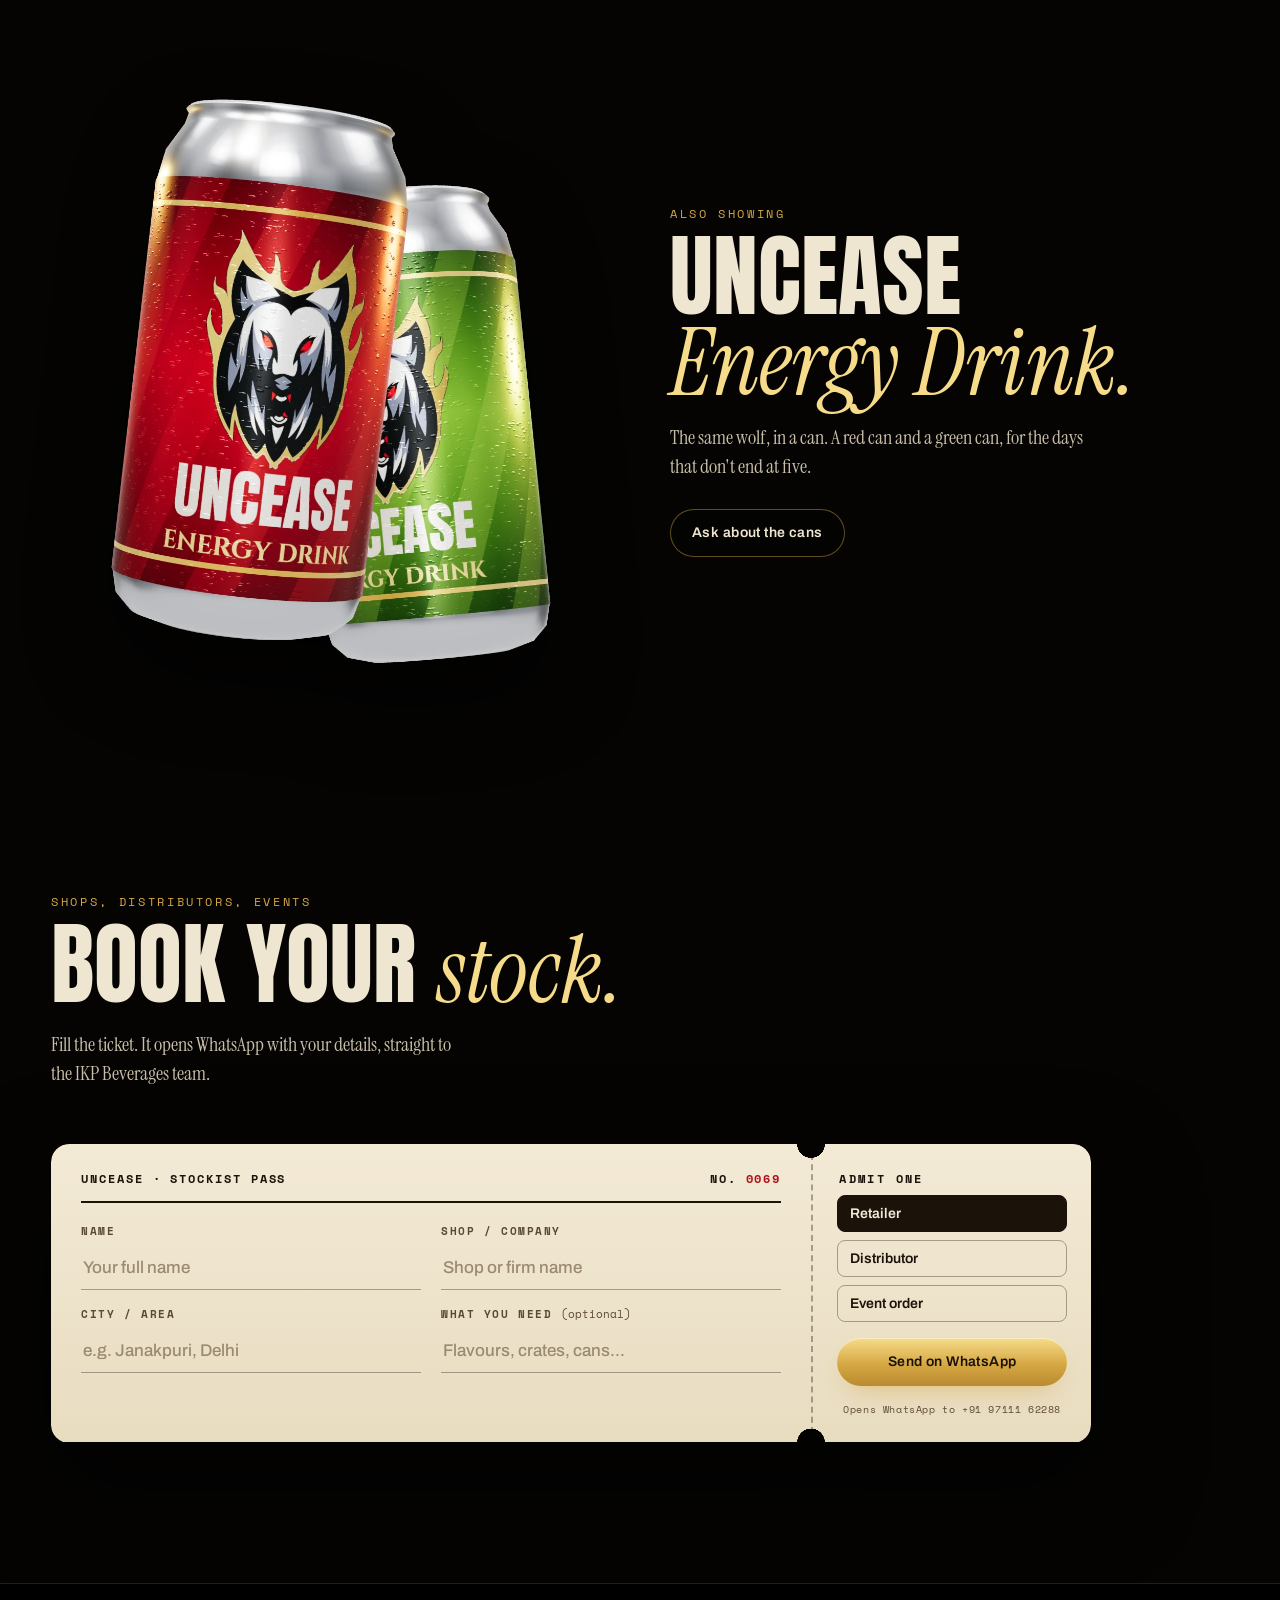
==== commit 691c55df: "Add +91 88514 72887 to UNCEASE demos Co-Authored-By: Claude Opus 5.5 <noreply@anthropic.com> Claude-" ====
--- a/demos/uncease-film/index.html
+++ b/demos/uncease-film/index.html
@@ -186,7 +186,7 @@
       <div><dt>Starring</dt><dd>Blueberry · Cranberry · Peach · Green Apple · Flavour 05</dd></div>
       <div><dt>Produced by</dt><dd>IKP Beverages Company</dd></div>
       <div><dt>Shot on location</dt><dd>Plot No. 165/20, Kh. No. 36, Brahm Puri Industrial Area, Phase-I, New Delhi 110041</dd></div>
-      <div><dt>Box office</dt><dd><a href="tel:+919711162288">+91 97111 62288</a> · <a href="tel:+919044994388">+91 90449 94388</a></dd></div>
+      <div><dt>Box office</dt><dd><a href="tel:+919711162288">+91 97111 62288</a> · <a href="tel:+919044994388">+91 90449 94388</a> · <a href="tel:+918851472887">+91 88514 72887</a></dd></div>
       <div><dt>Storage</dt><dd>Serve chilled. Do not freeze the bottle.</dd></div>
       <div><dt>Site concept</dt><dd><a href="https://shubhsitedeveloper.github.io/" target="_blank" rel="noopener">Shubhsitedeveloper</a></dd></div>
     </dl>
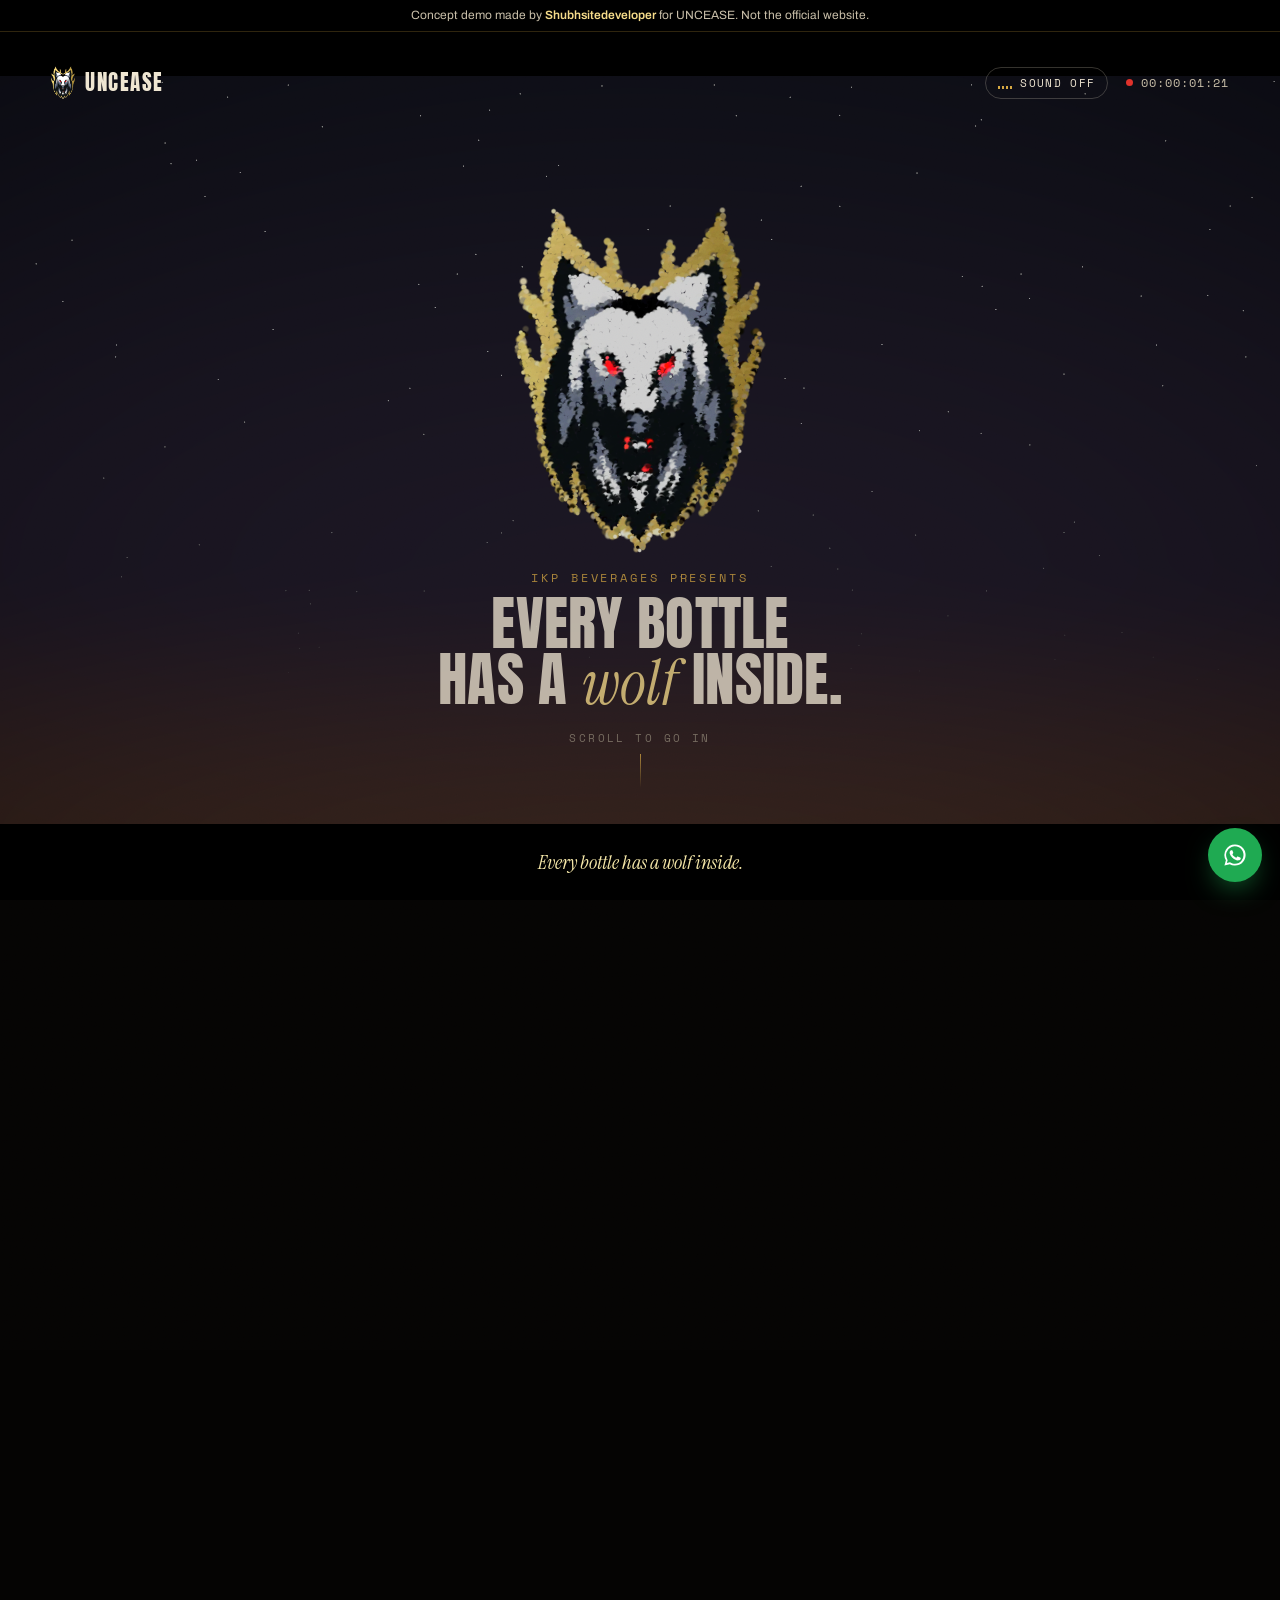
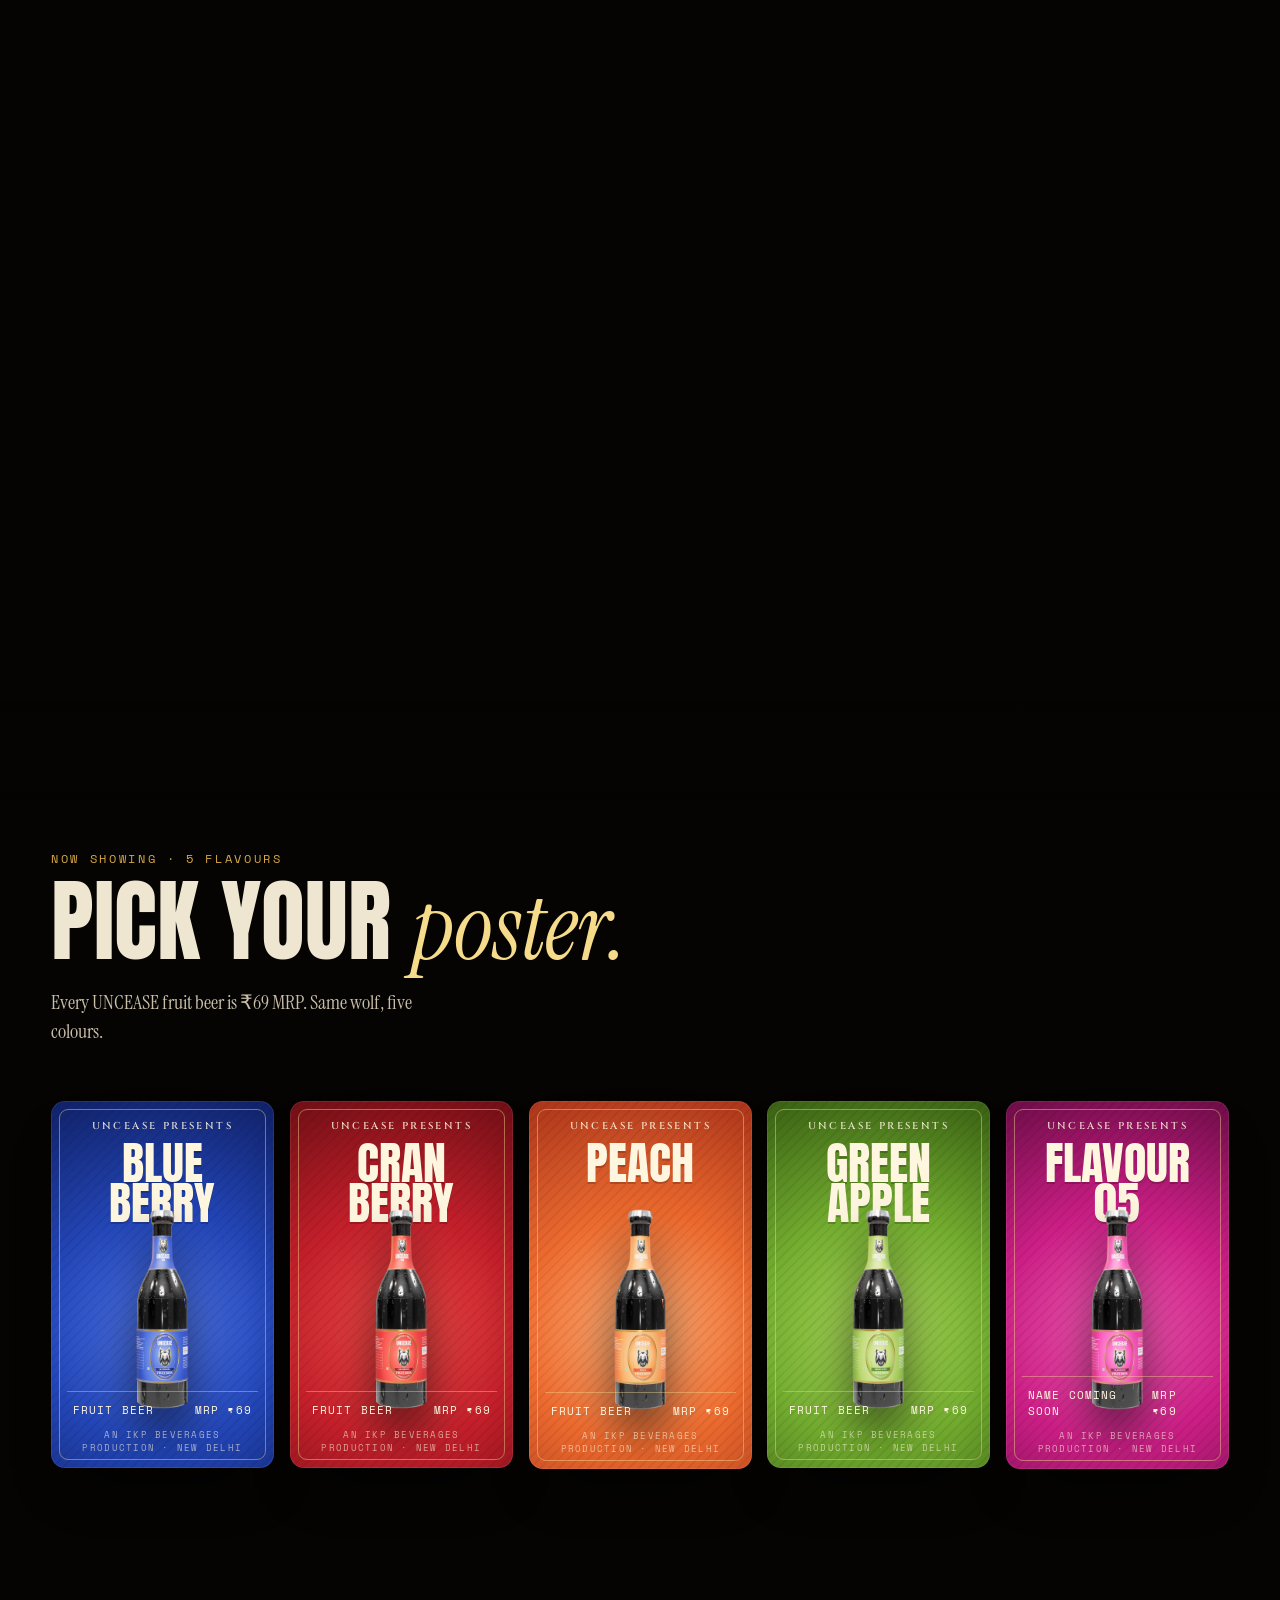
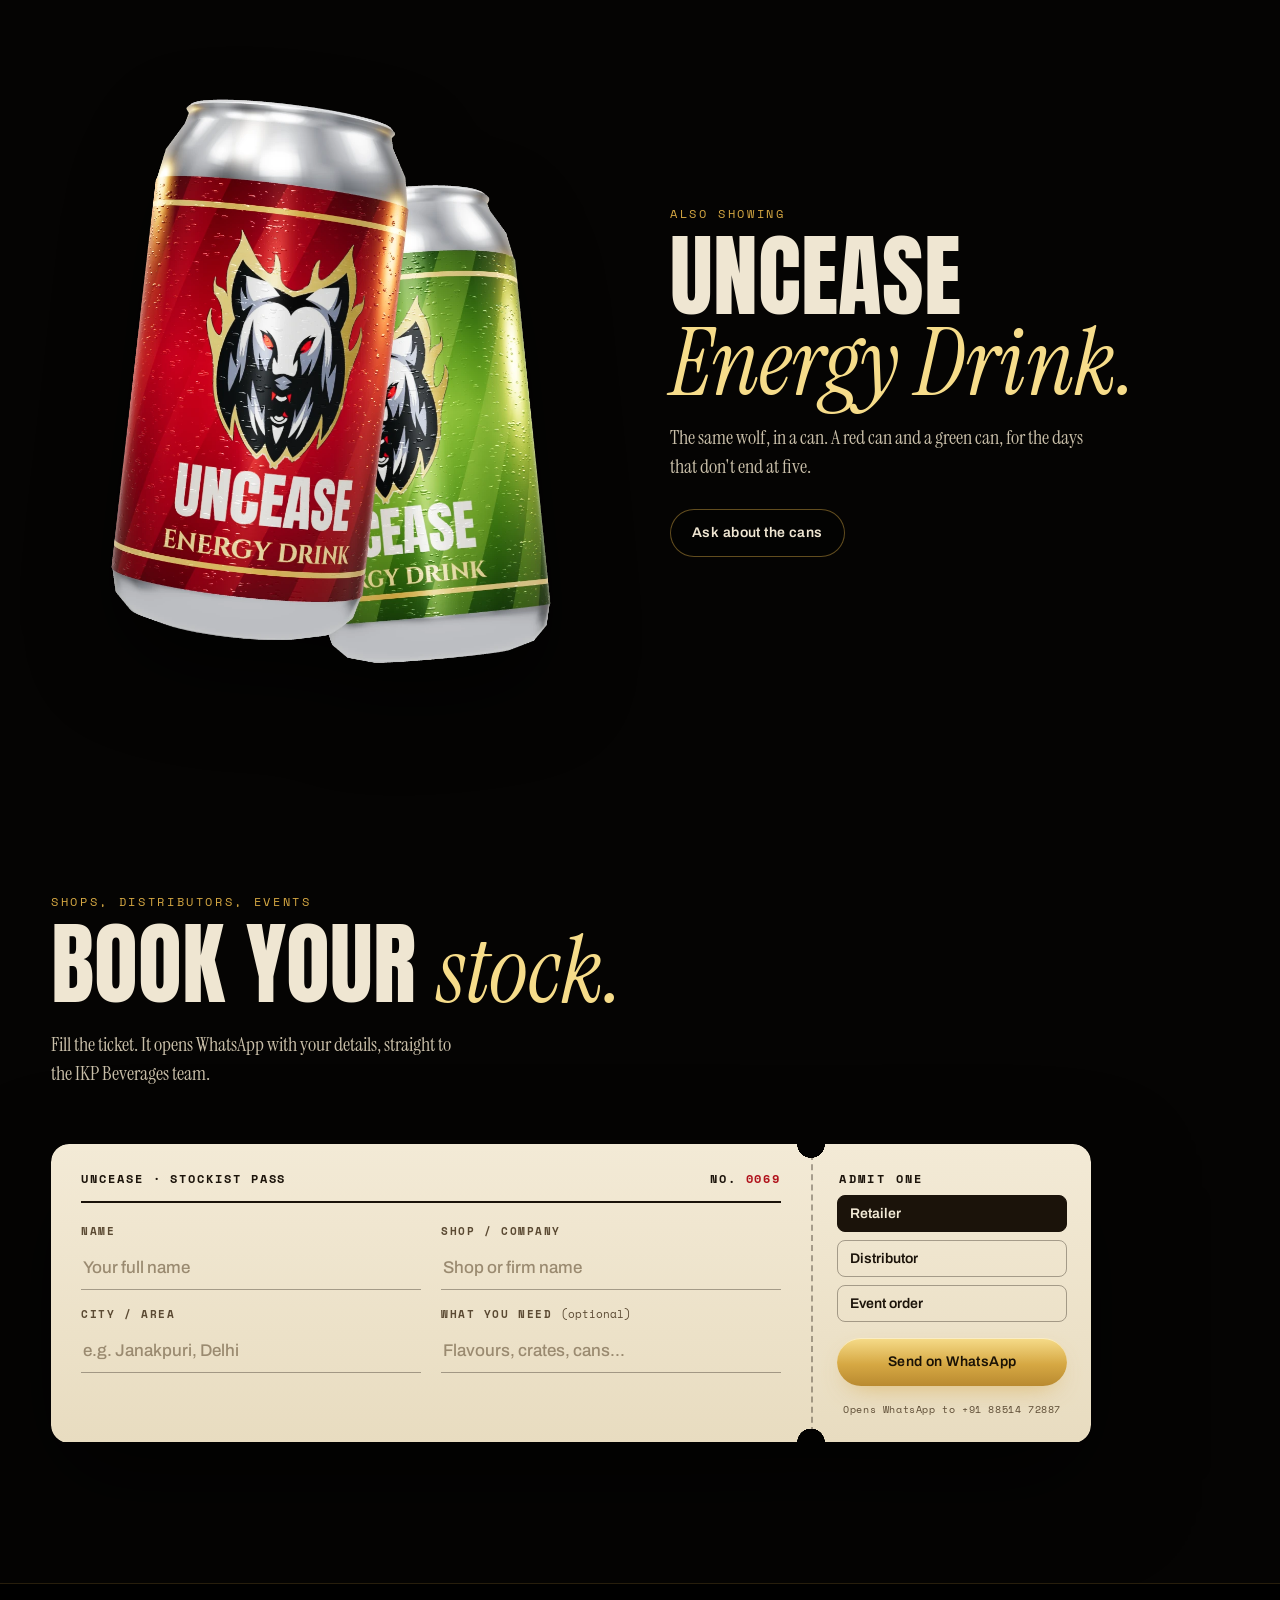
==== commit ff81239c: "UNCEASE demos: WhatsApp to +91 88514 72887 Co-Authored-By: Claude Opus 5.5 <noreply@anthropic.com> C" ====
--- a/demos/uncease-film/index.html
+++ b/demos/uncease-film/index.html
@@ -170,7 +170,7 @@
             <label><input type="radio" name="type" value="Event order"><span>Event order</span></label>
           </fieldset>
           <button class="btn btn--gold" type="submit">Send on WhatsApp</button>
-          <p class="ticket__note">Opens WhatsApp to +91 97111 62288</p>
+          <p class="ticket__note">Opens WhatsApp to +91 88514 72887</p>
         </div>
       </form>
     </div>
@@ -194,7 +194,7 @@
   </div>
 </footer>
 
-<a class="wa" href="https://wa.me/919711162288?text=Hi%2C%20I%20want%20to%20know%20more%20about%20UNCEASE%20fruit%20beer." target="_blank" rel="noopener" aria-label="Chat on WhatsApp">
+<a class="wa" href="https://wa.me/918851472887?text=Hi%2C%20I%20want%20to%20know%20more%20about%20UNCEASE%20fruit%20beer." target="_blank" rel="noopener" aria-label="Chat on WhatsApp">
   <svg viewBox="0 0 32 32" width="26" height="26" aria-hidden="true"><path fill="currentColor" d="M16 3a13 13 0 0 0-11.2 19.6L3 29l6.6-1.7A13 13 0 1 0 16 3zm0 23.7c-2 0-4-.5-5.7-1.6l-.4-.2-3.9 1 1-3.8-.3-.4A10.7 10.7 0 1 1 16 26.7zm5.9-8c-.3-.2-1.9-.9-2.2-1-.3-.1-.5-.2-.7.2l-1 1.2c-.2.2-.4.2-.7.1-.3-.2-1.4-.5-2.6-1.6-1-.9-1.6-1.9-1.8-2.2-.2-.3 0-.5.1-.7l.5-.6.3-.5c.1-.2 0-.4 0-.6l-1-2.4c-.3-.6-.5-.5-.7-.5h-.6c-.2 0-.6.1-.9.4-.3.3-1.2 1.1-1.2 2.8s1.2 3.2 1.4 3.5c.2.2 2.4 3.6 5.8 5 .8.4 1.4.6 1.9.7.8.3 1.5.2 2.1.1.6-.1 1.9-.8 2.2-1.5.3-.7.3-1.4.2-1.5l-.6-.4z"/></svg>
 </a>
 
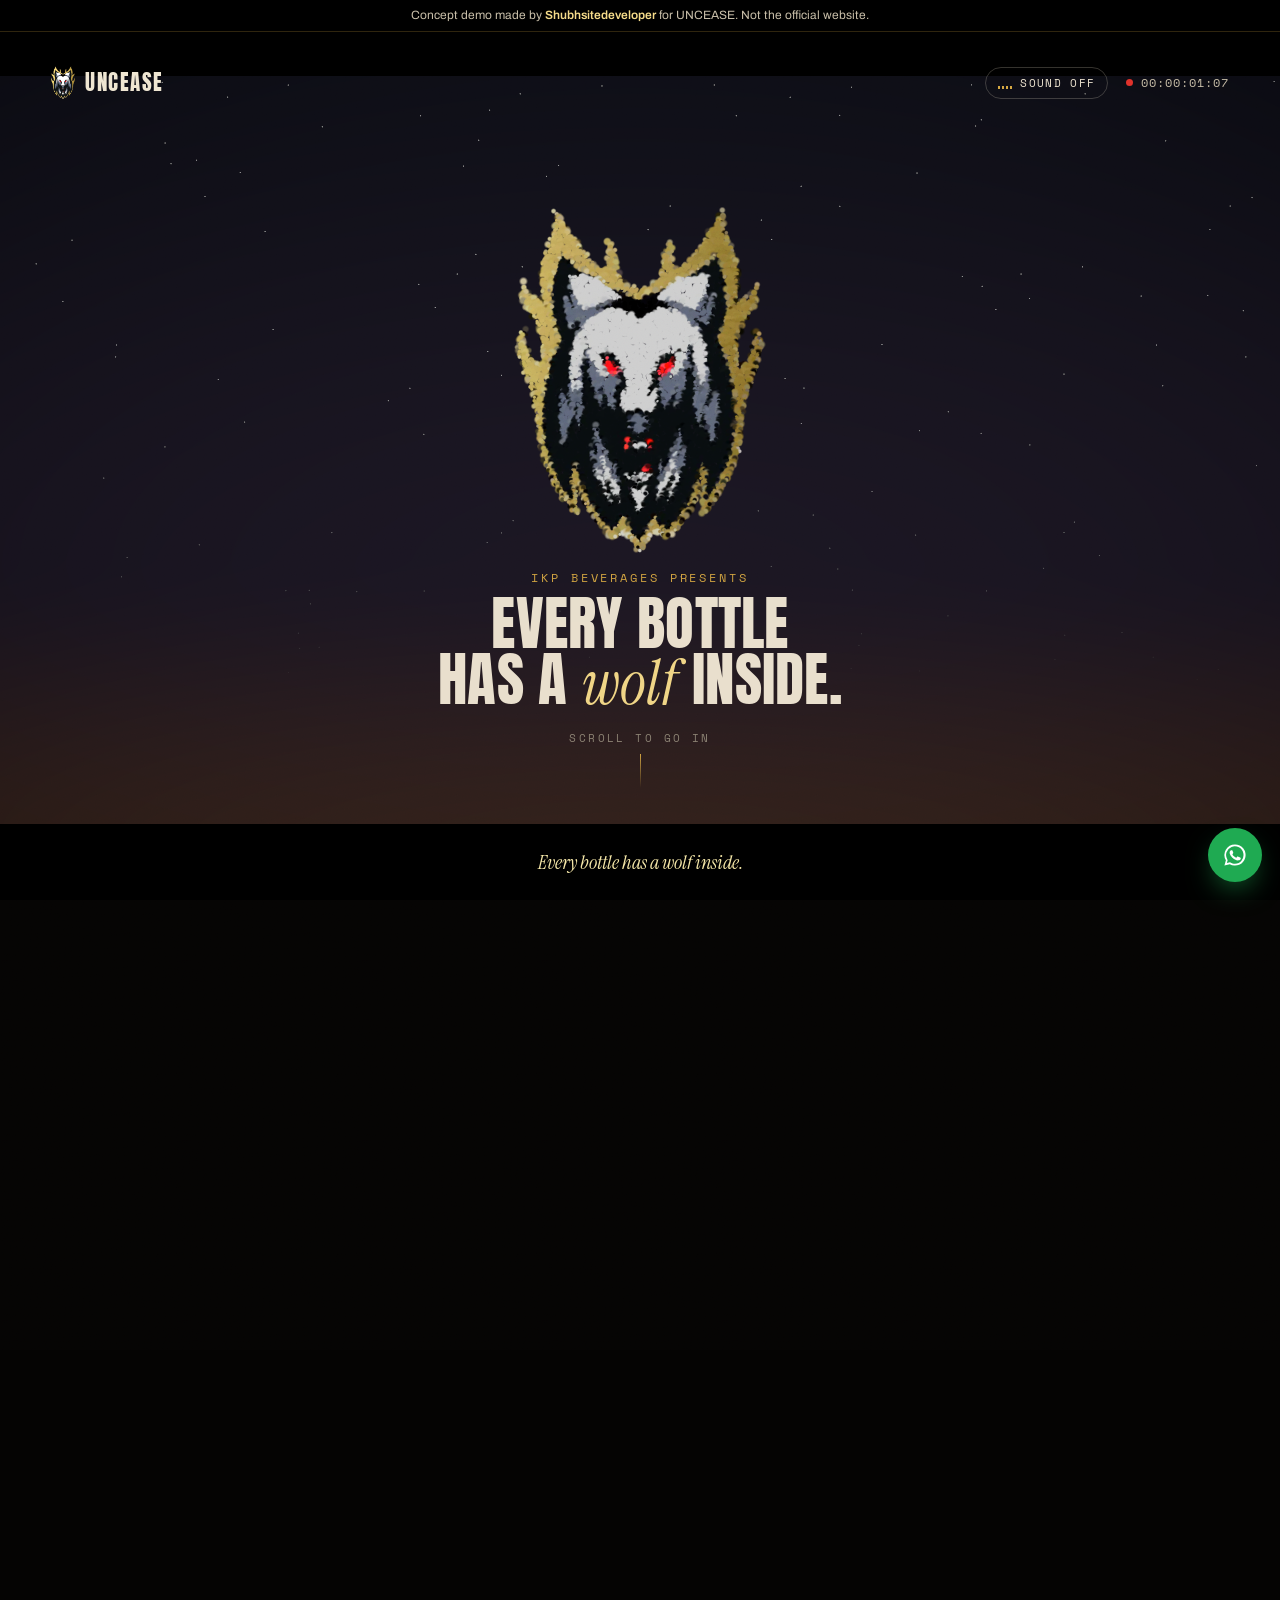
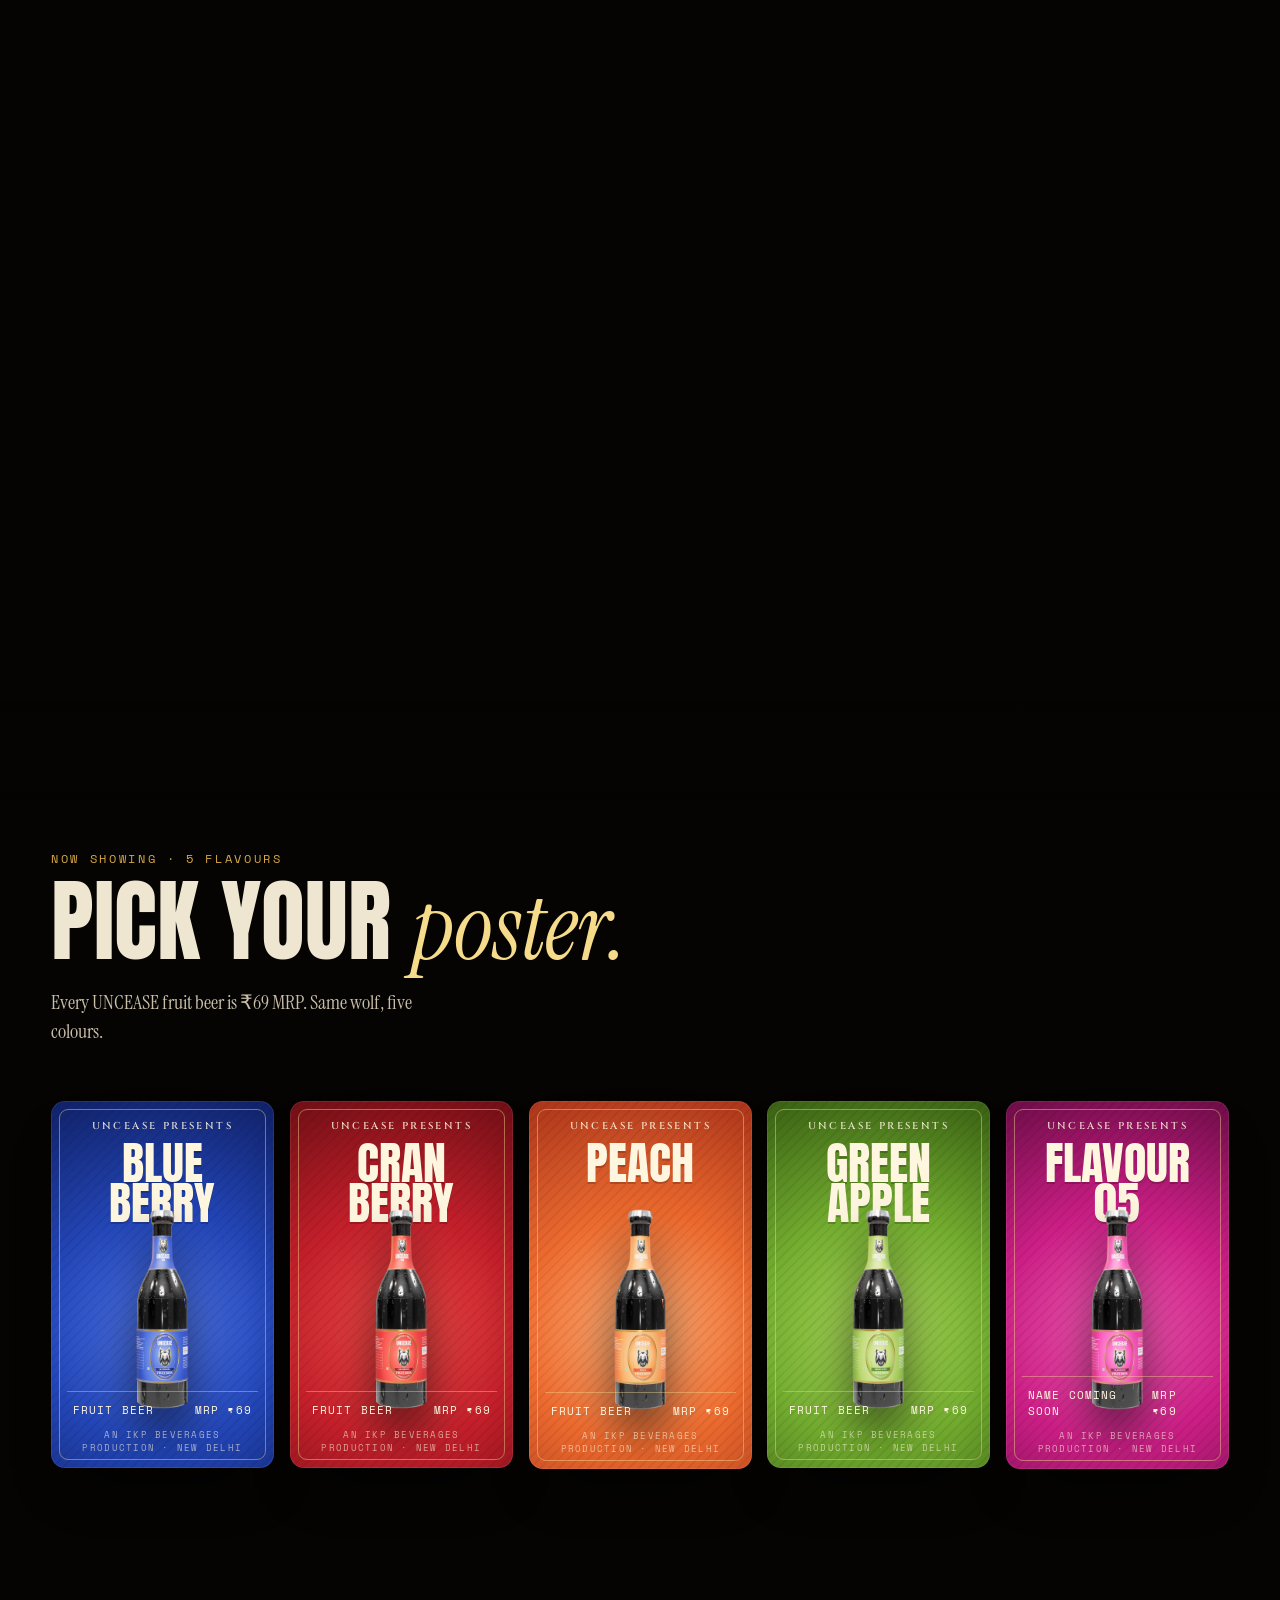
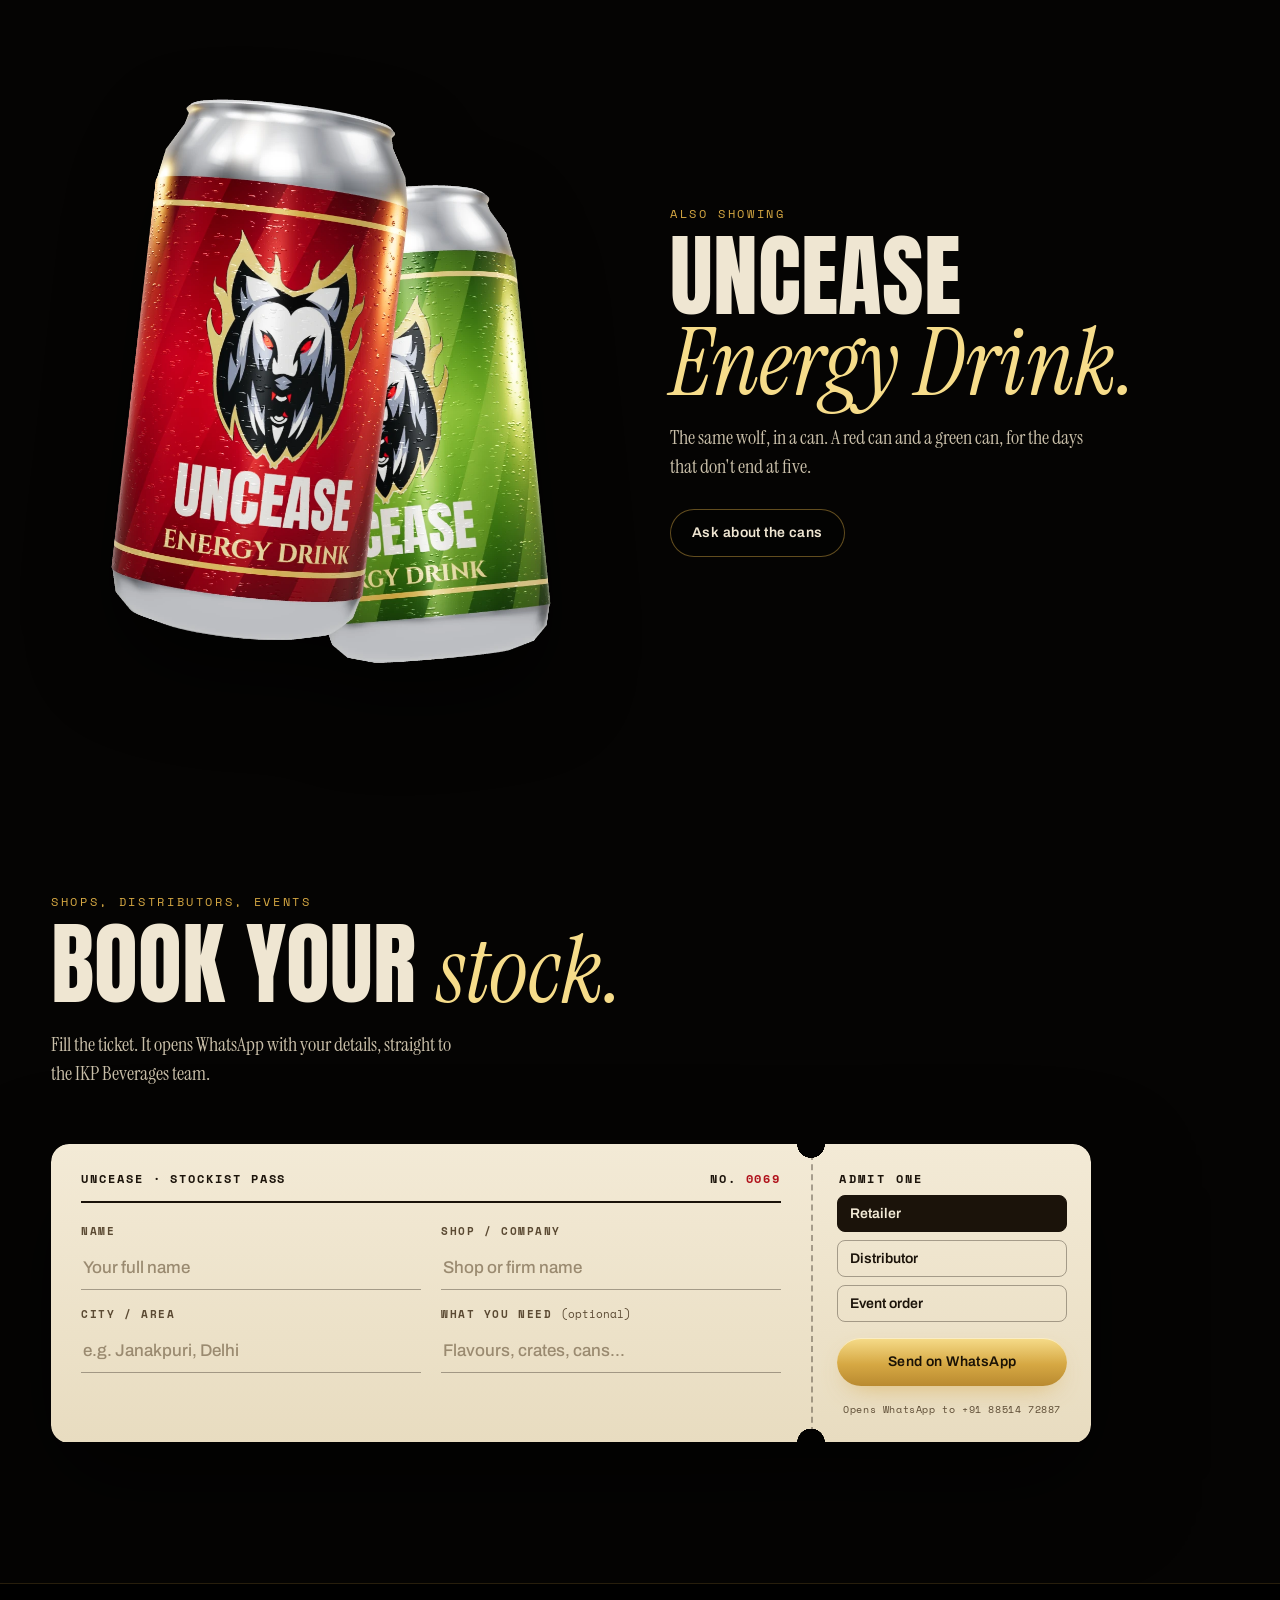
==== commit 77334b6b: "Sync v1 performance work; v2 credits show only +91 88514 72887 Co-Authored-By: Claude Opus 5.5 <nore" ====
--- a/demos/uncease-film/index.html
+++ b/demos/uncease-film/index.html
@@ -186,7 +186,7 @@
       <div><dt>Starring</dt><dd>Blueberry · Cranberry · Peach · Green Apple · Flavour 05</dd></div>
       <div><dt>Produced by</dt><dd>IKP Beverages Company</dd></div>
       <div><dt>Shot on location</dt><dd>Plot No. 165/20, Kh. No. 36, Brahm Puri Industrial Area, Phase-I, New Delhi 110041</dd></div>
-      <div><dt>Box office</dt><dd><a href="tel:+919711162288">+91 97111 62288</a> · <a href="tel:+919044994388">+91 90449 94388</a> · <a href="tel:+918851472887">+91 88514 72887</a></dd></div>
+      <div><dt>Box office</dt><dd><a href="tel:+918851472887">+91 88514 72887</a></dd></div>
       <div><dt>Storage</dt><dd>Serve chilled. Do not freeze the bottle.</dd></div>
       <div><dt>Site concept</dt><dd><a href="https://shubhsitedeveloper.github.io/" target="_blank" rel="noopener">Shubhsitedeveloper</a></dd></div>
     </dl>
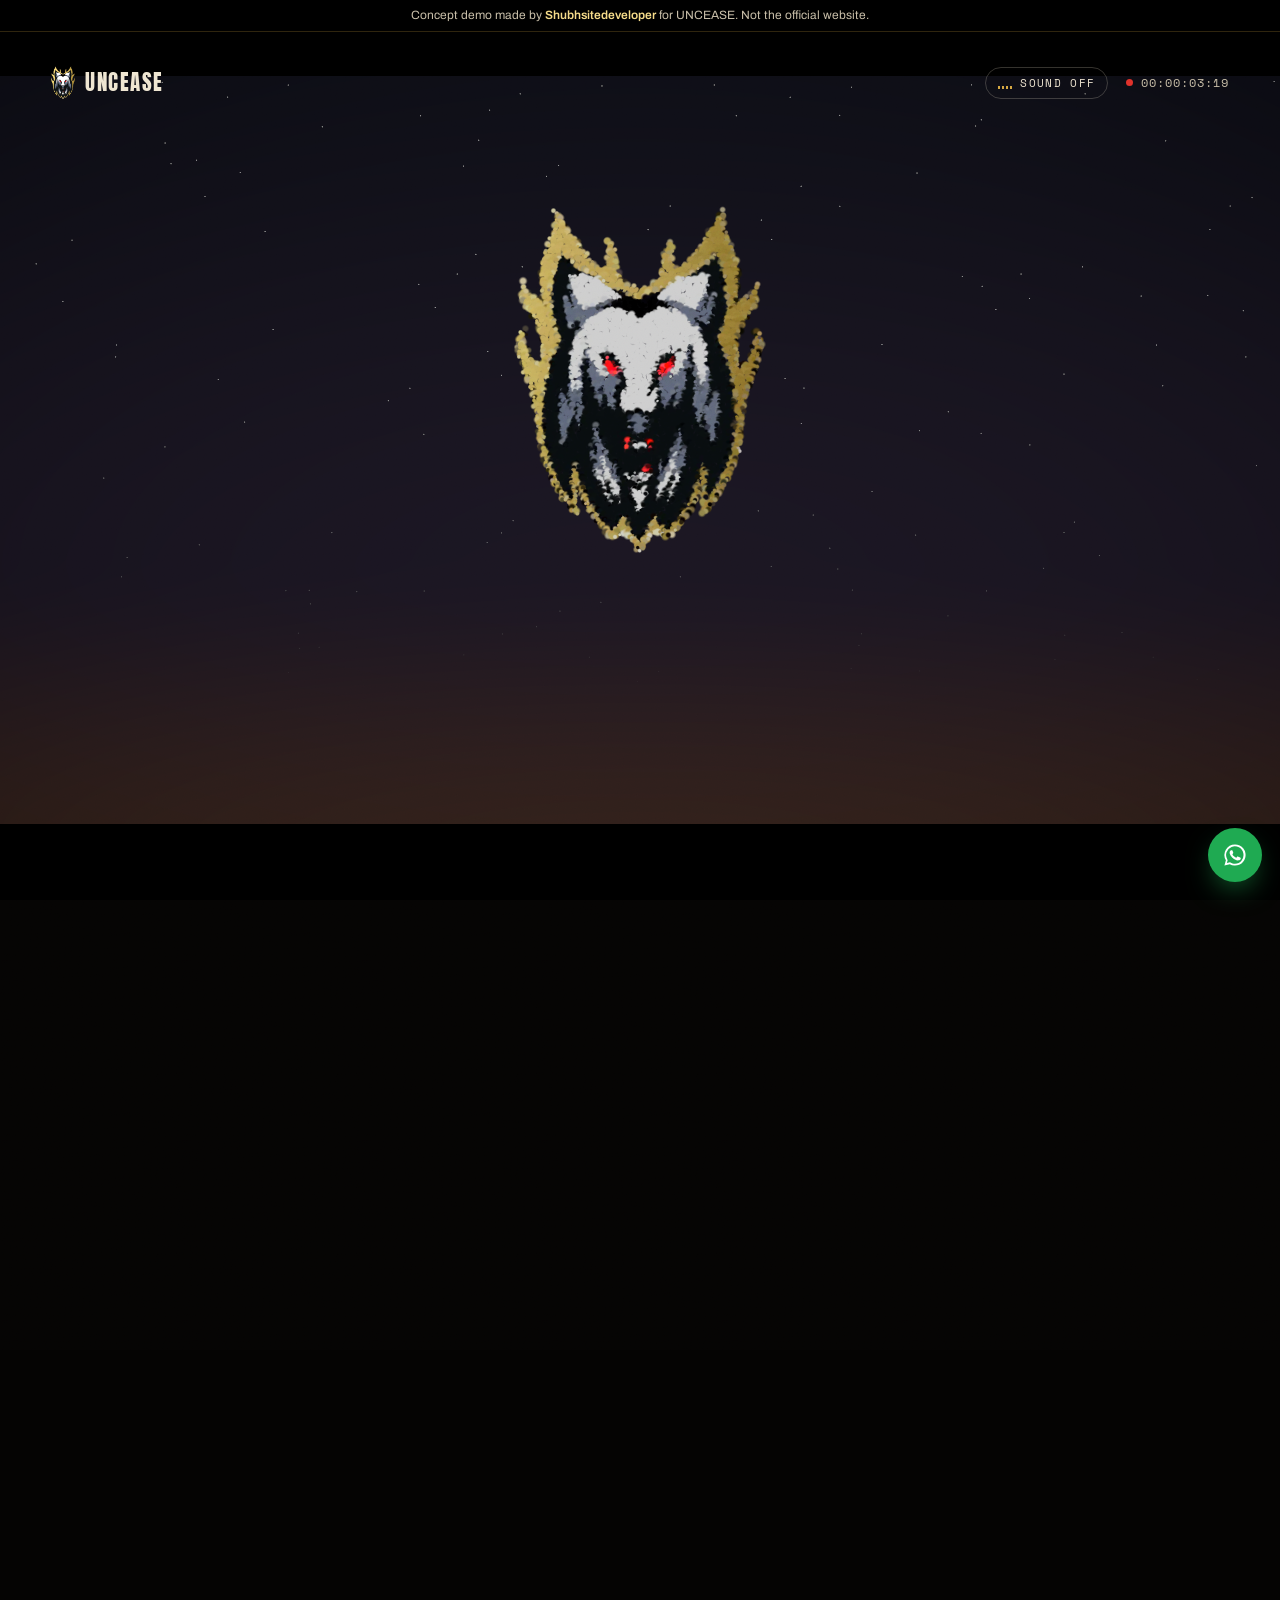
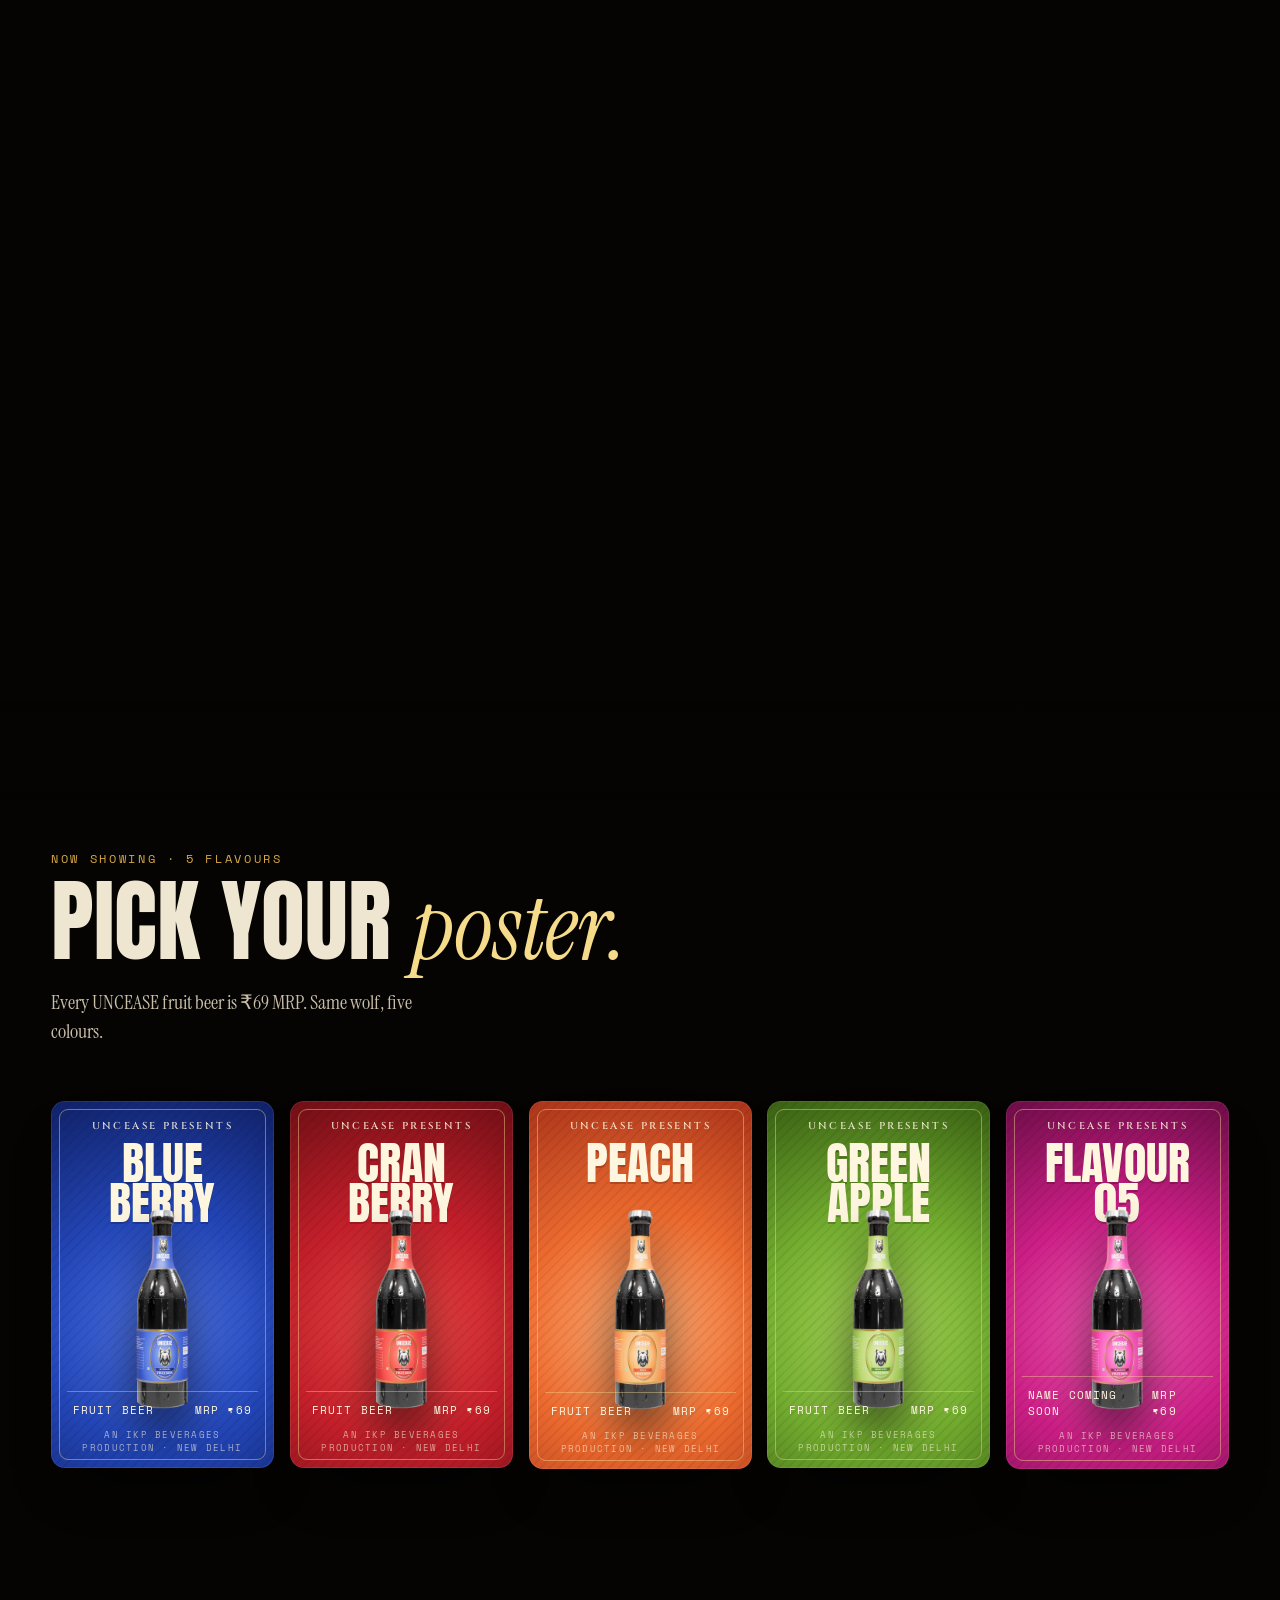
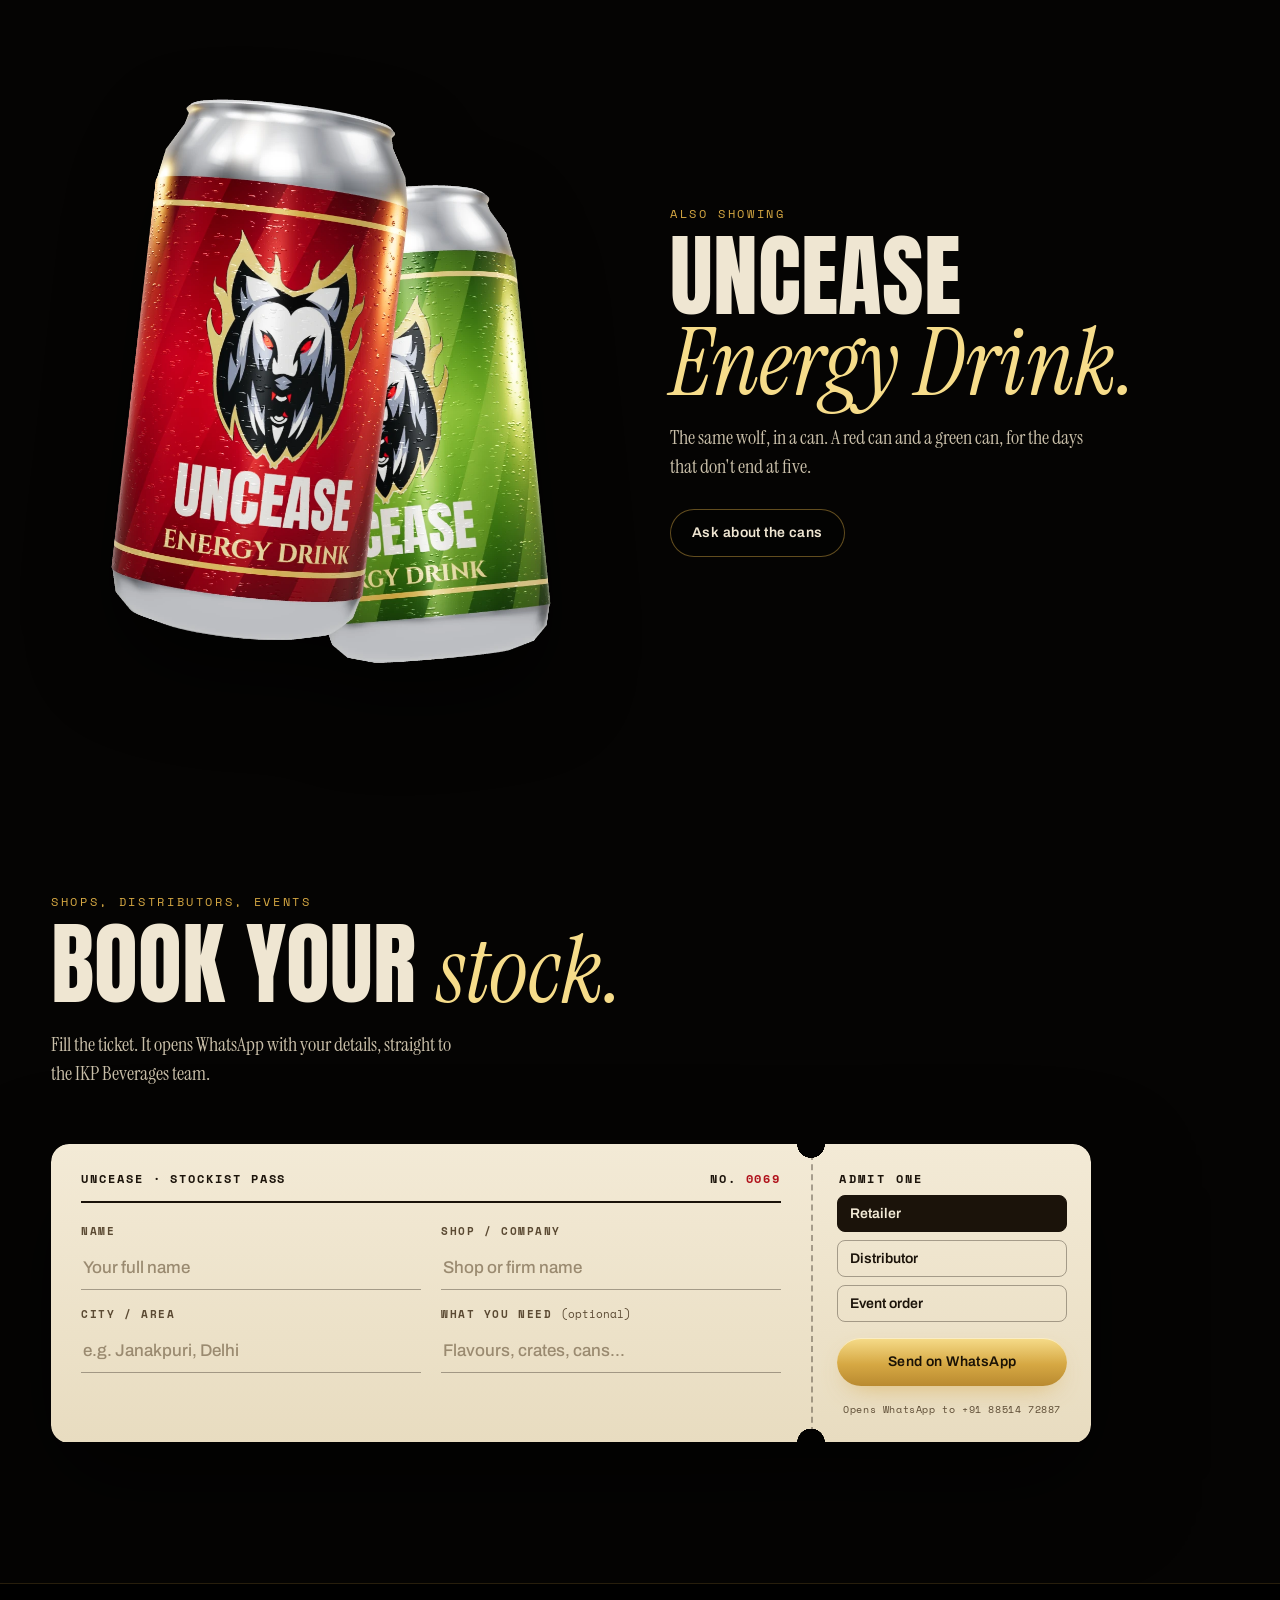
==== commit de03ff84: "v2: add social links to end credits; sync v1 Co-Authored-By: Claude Opus 5.5 <noreply@anthropic.com>" ====
--- a/demos/uncease-film/index.html
+++ b/demos/uncease-film/index.html
@@ -187,6 +187,7 @@
       <div><dt>Produced by</dt><dd>IKP Beverages Company</dd></div>
       <div><dt>Shot on location</dt><dd>Plot No. 165/20, Kh. No. 36, Brahm Puri Industrial Area, Phase-I, New Delhi 110041</dd></div>
       <div><dt>Box office</dt><dd><a href="tel:+918851472887">+91 88514 72887</a></dd></div>
+      <div><dt>Follow the wolf</dt><dd><ul class="social" aria-label="UNCEASE on social media"><li><a href="https://www.instagram.com/uncease__" target="_blank" rel="noopener" aria-label="Instagram"><svg viewBox="0 0 24 24" fill="none" stroke="currentColor" stroke-width="1.8"><rect x="3" y="3" width="18" height="18" rx="5"/><circle cx="12" cy="12" r="4.2"/><circle cx="17.4" cy="6.6" r=".9" fill="currentColor" stroke="none"/></svg></a></li><li><a href="https://www.youtube.com/@indreshpandey-n9n" target="_blank" rel="noopener" aria-label="YouTube"><svg viewBox="0 0 24 24" fill="none" stroke="currentColor" stroke-width="1.8"><rect x="2.5" y="5" width="19" height="14" rx="4.5"/><path d="M10.2 9.2v5.6l4.8-2.8z" fill="currentColor" stroke="none"/></svg></a></li><li><a href="https://x.com/uncease__" target="_blank" rel="noopener" aria-label="X (Twitter)"><svg viewBox="0 0 24 24" fill="currentColor"><path d="M18.244 2.25h3.308l-7.227 8.26 8.502 11.24H16.17l-5.214-6.817L4.99 21.75H1.68l7.73-8.835L1.254 2.25H8.08l4.713 6.231zm-1.161 17.52h1.833L7.084 4.126H5.117z"/></svg></a></li><li><a href="https://www.linkedin.com/in/indresh-pandey-468b5a452" target="_blank" rel="noopener" aria-label="LinkedIn"><svg viewBox="0 0 24 24" fill="none" stroke="currentColor" stroke-width="1.8"><rect x="3" y="3" width="18" height="18" rx="3.5"/><path d="M8 10.5V17M12 17v-6.5M12 13.4c0-1.7 1.1-2.9 2.6-2.9s2.4 1 2.4 2.8V17" stroke-linecap="round"/><circle cx="8" cy="7.4" r="1.1" fill="currentColor" stroke="none"/></svg></a></li><li><a href="https://www.facebook.com/share/18rsbrdTNL/" target="_blank" rel="noopener" aria-label="Facebook"><svg viewBox="0 0 24 24" fill="currentColor"><path d="M13.6 21.5v-8h2.7l.4-3.2h-3.1V8.3c0-.9.3-1.5 1.6-1.5h1.7V4c-.3 0-1.3-.1-2.5-.1-2.5 0-4.1 1.5-4.1 4.2v2.3H7.5v3.2h2.8v8z"/></svg></a></li></ul></dd></div>
       <div><dt>Storage</dt><dd>Serve chilled. Do not freeze the bottle.</dd></div>
       <div><dt>Site concept</dt><dd><a href="https://shubhsitedeveloper.github.io/" target="_blank" rel="noopener">Shubhsitedeveloper</a></dd></div>
     </dl>
--- a/demos/uncease-film/style.css
+++ b/demos/uncease-film/style.css
@@ -184,6 +184,10 @@
 .credits dd{margin:6px 0 0;font:400 clamp(19px,1.7vw,24px)/1.35 var(--serif);color:var(--cream)}
 .credits a{text-decoration:none;border-bottom:1px solid rgba(214,168,67,.4)}
 .credits a:hover{color:var(--gold-hi)}
+.credits .social{display:flex;flex-wrap:wrap;justify-content:center;gap:10px;margin:10px 0 0;padding:0;list-style:none}
+.credits .social a{display:grid;place-items:center;width:44px;height:44px;border-radius:50%;border:1px solid rgba(214,168,67,.35);color:var(--cream);transition:color .2s,background-color .2s,transform .2s cubic-bezier(.2,.8,.2,1)}
+.credits .social a:hover{color:#0b0906;background:var(--gold);transform:translateY(-2px)}
+.credits .social svg{width:19px;height:19px}
 .credits__end{margin:70px 0 0;font:400 11px var(--mono);letter-spacing:.14em;color:var(--mute);text-transform:uppercase}
 
 .wa{position:fixed;right:18px;bottom:calc(18px + env(safe-area-inset-bottom));z-index:80;width:54px;height:54px;border-radius:50%;display:grid;place-items:center;background:#1faa52;color:#fff;box-shadow:0 12px 30px -10px rgba(31,170,82,.8);transition:transform .25s var(--ease),opacity .3s}
